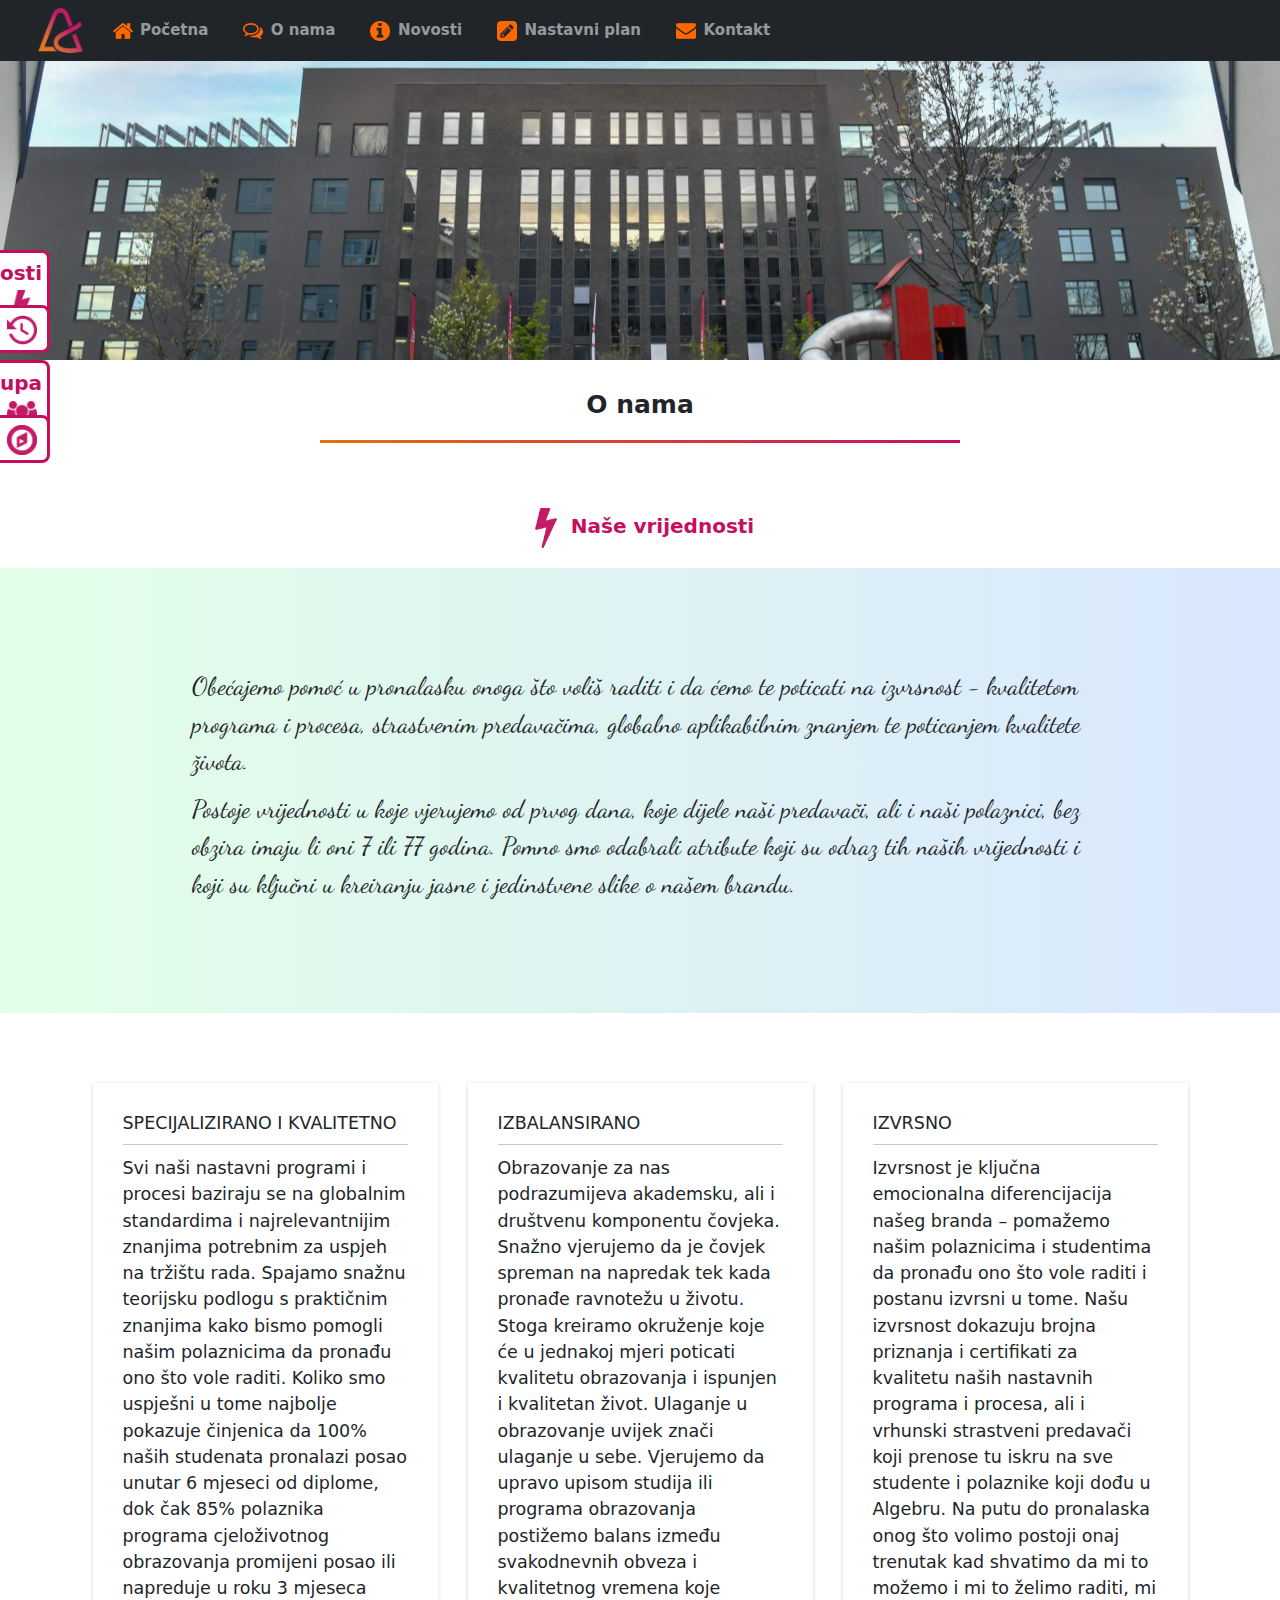
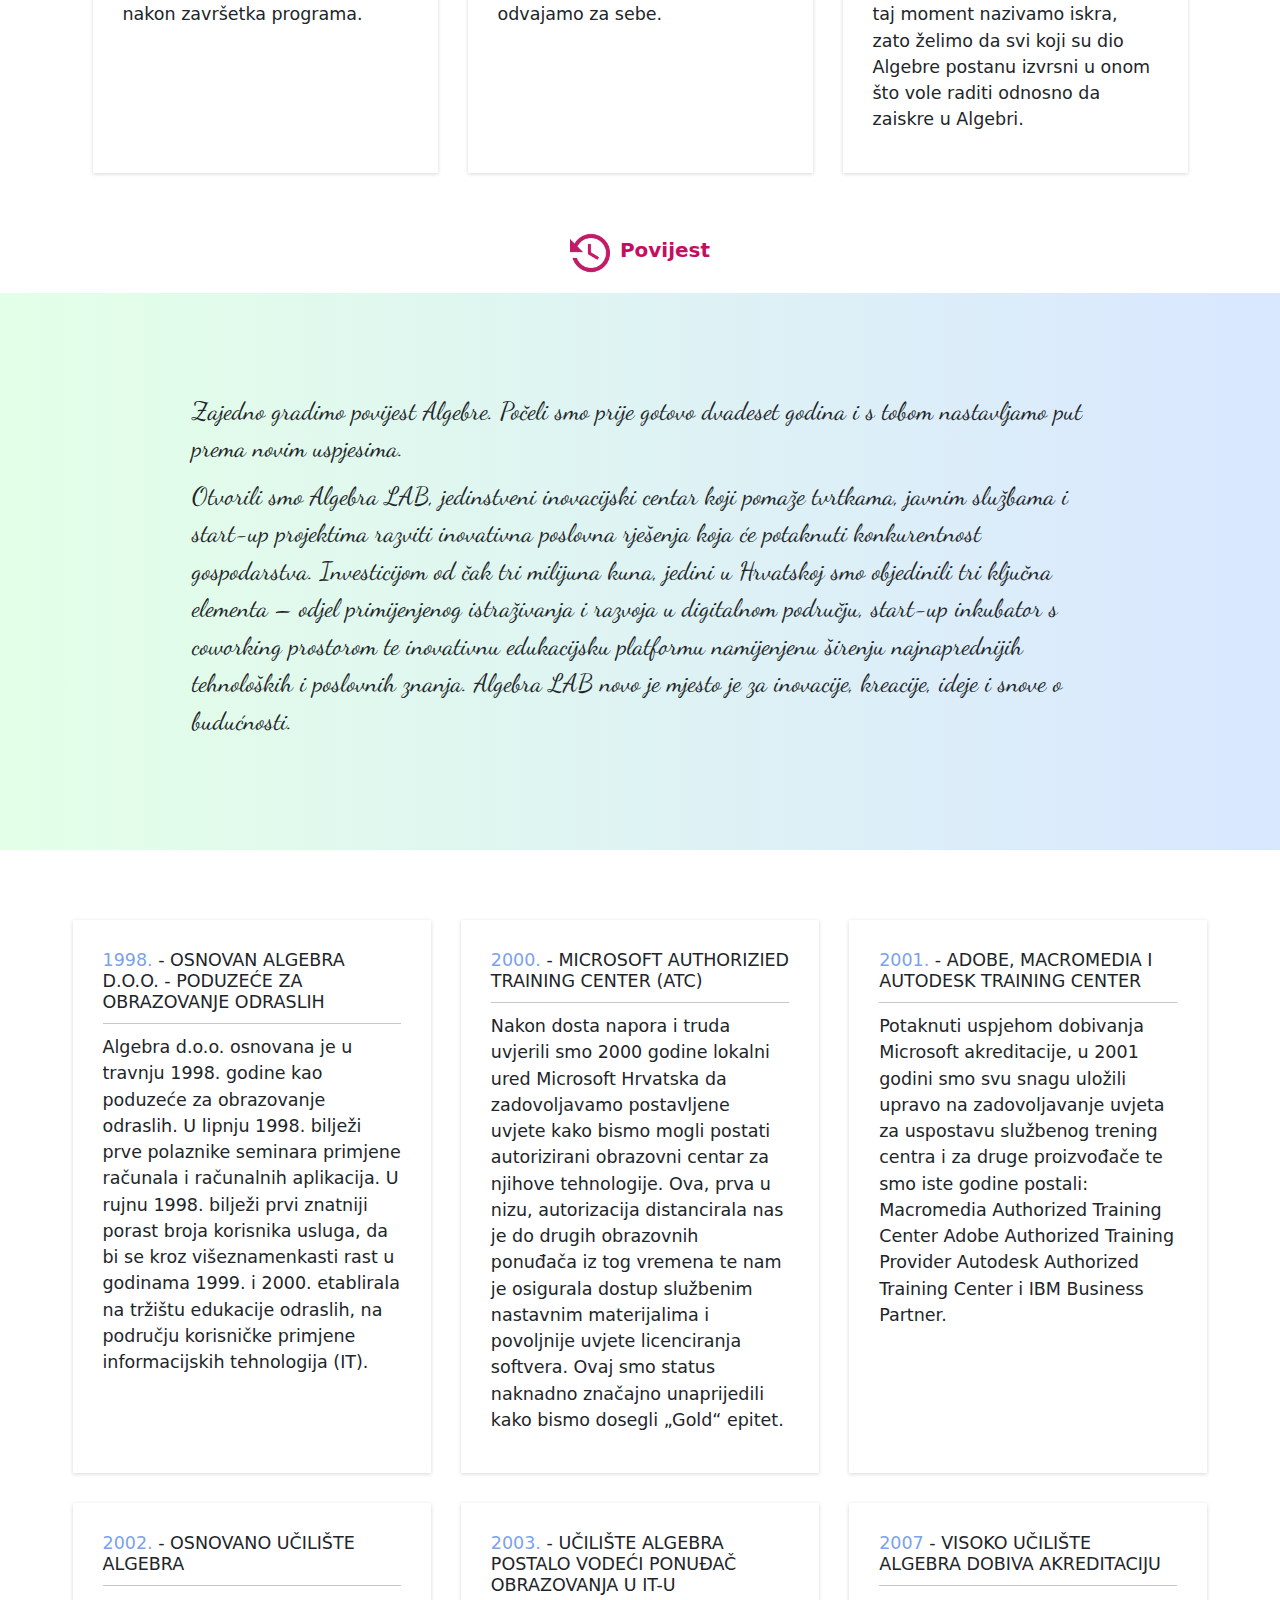
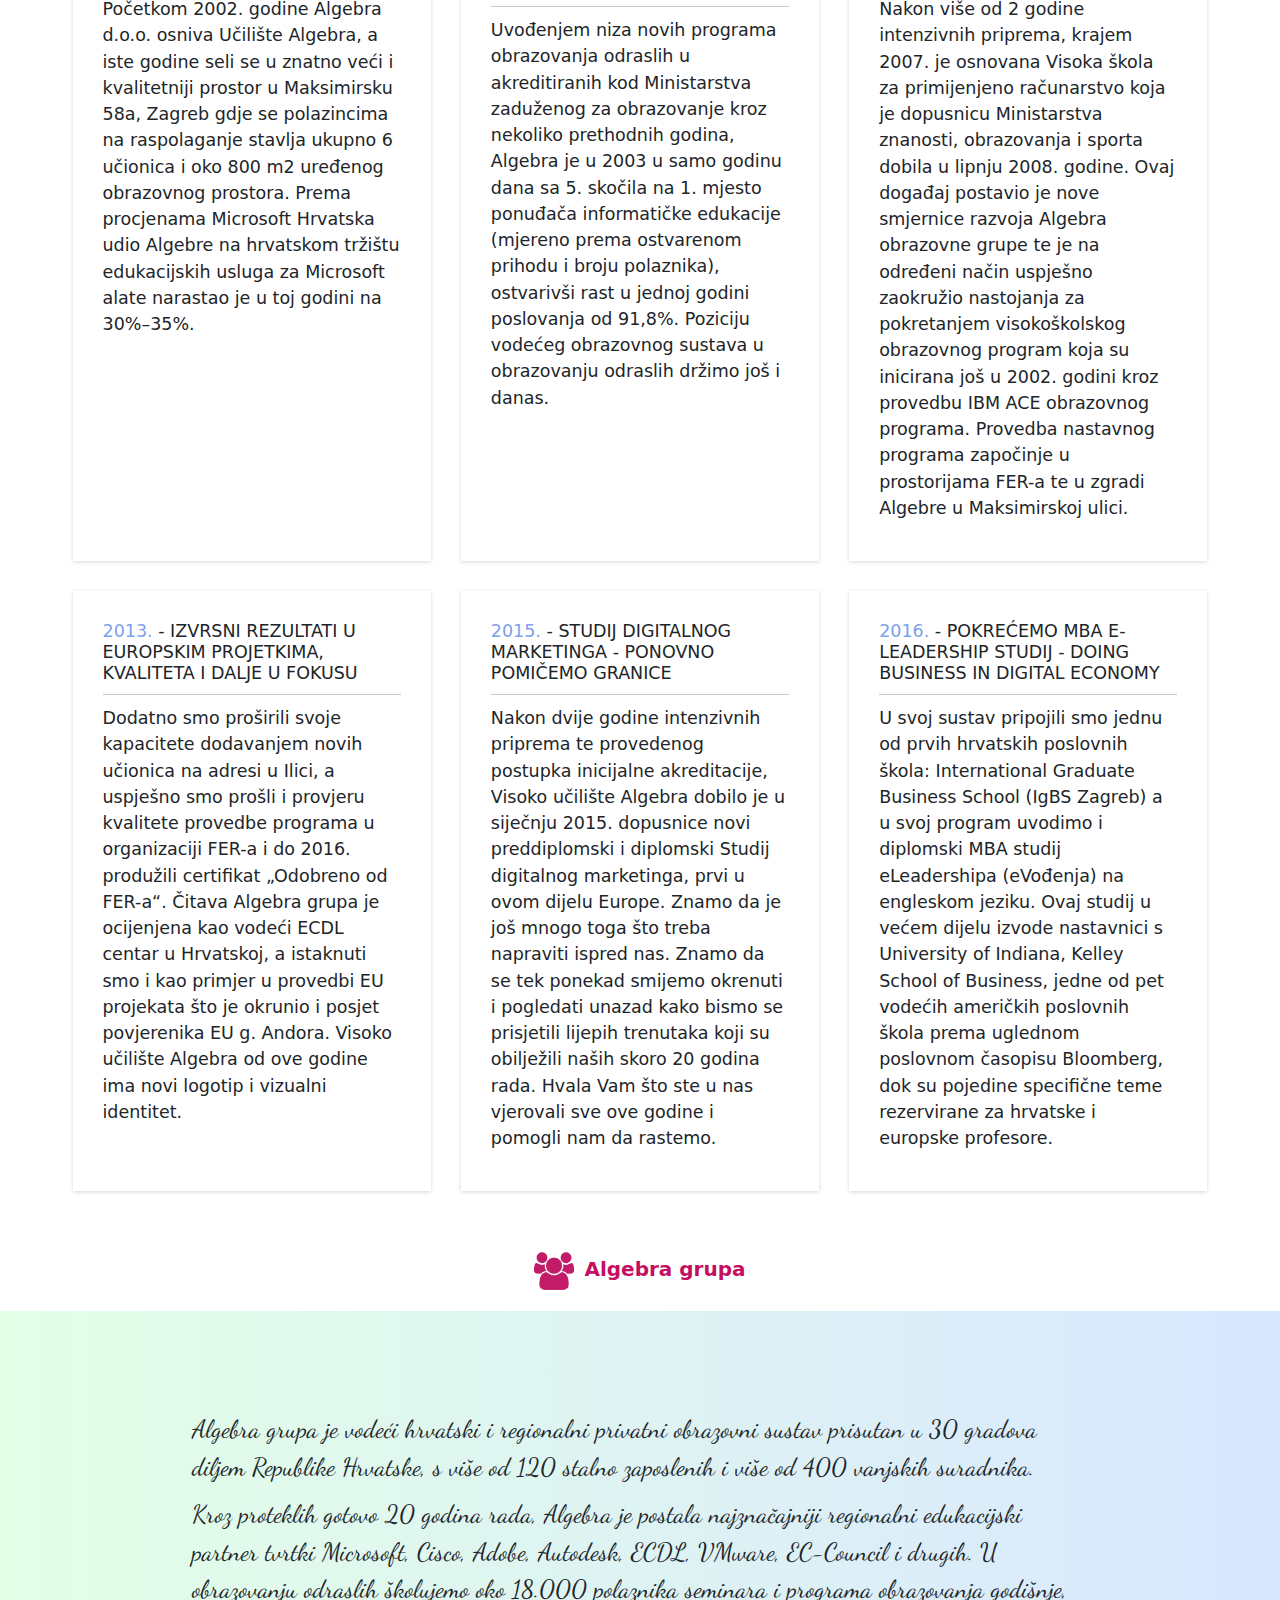
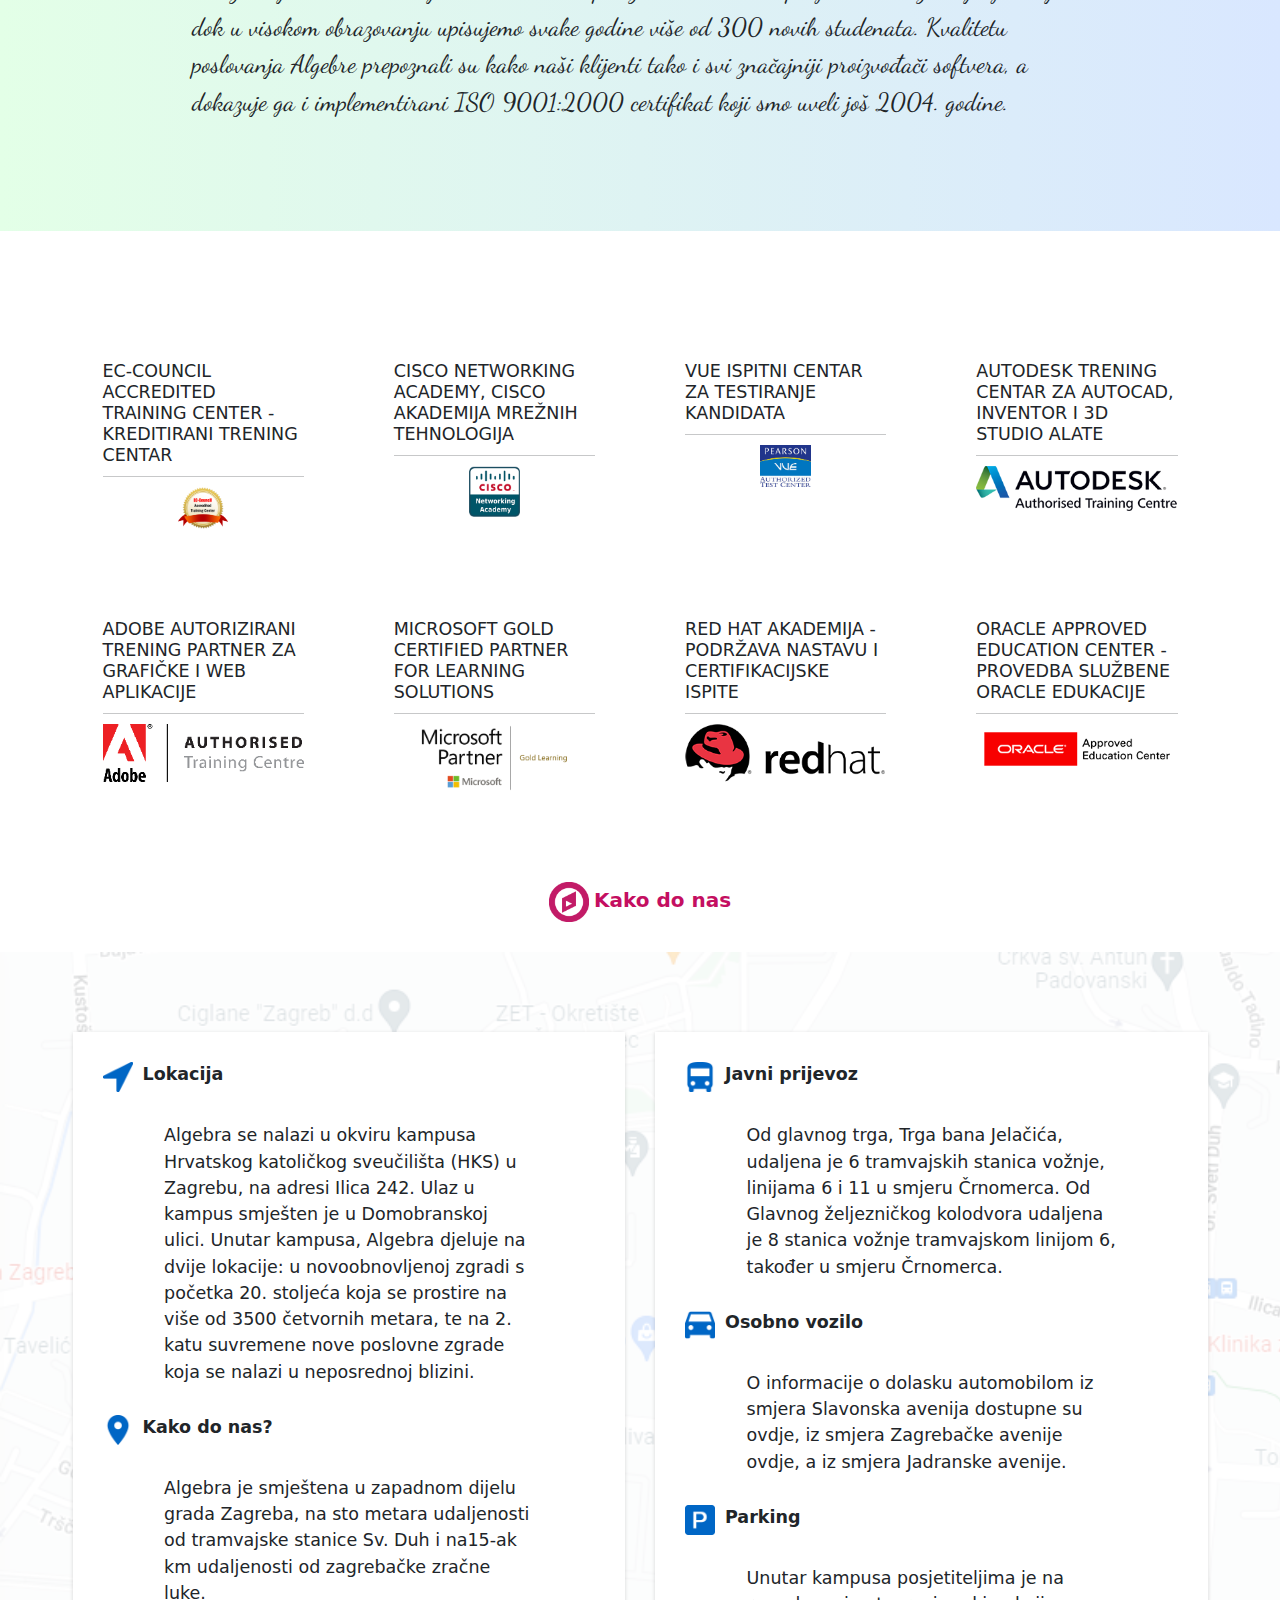
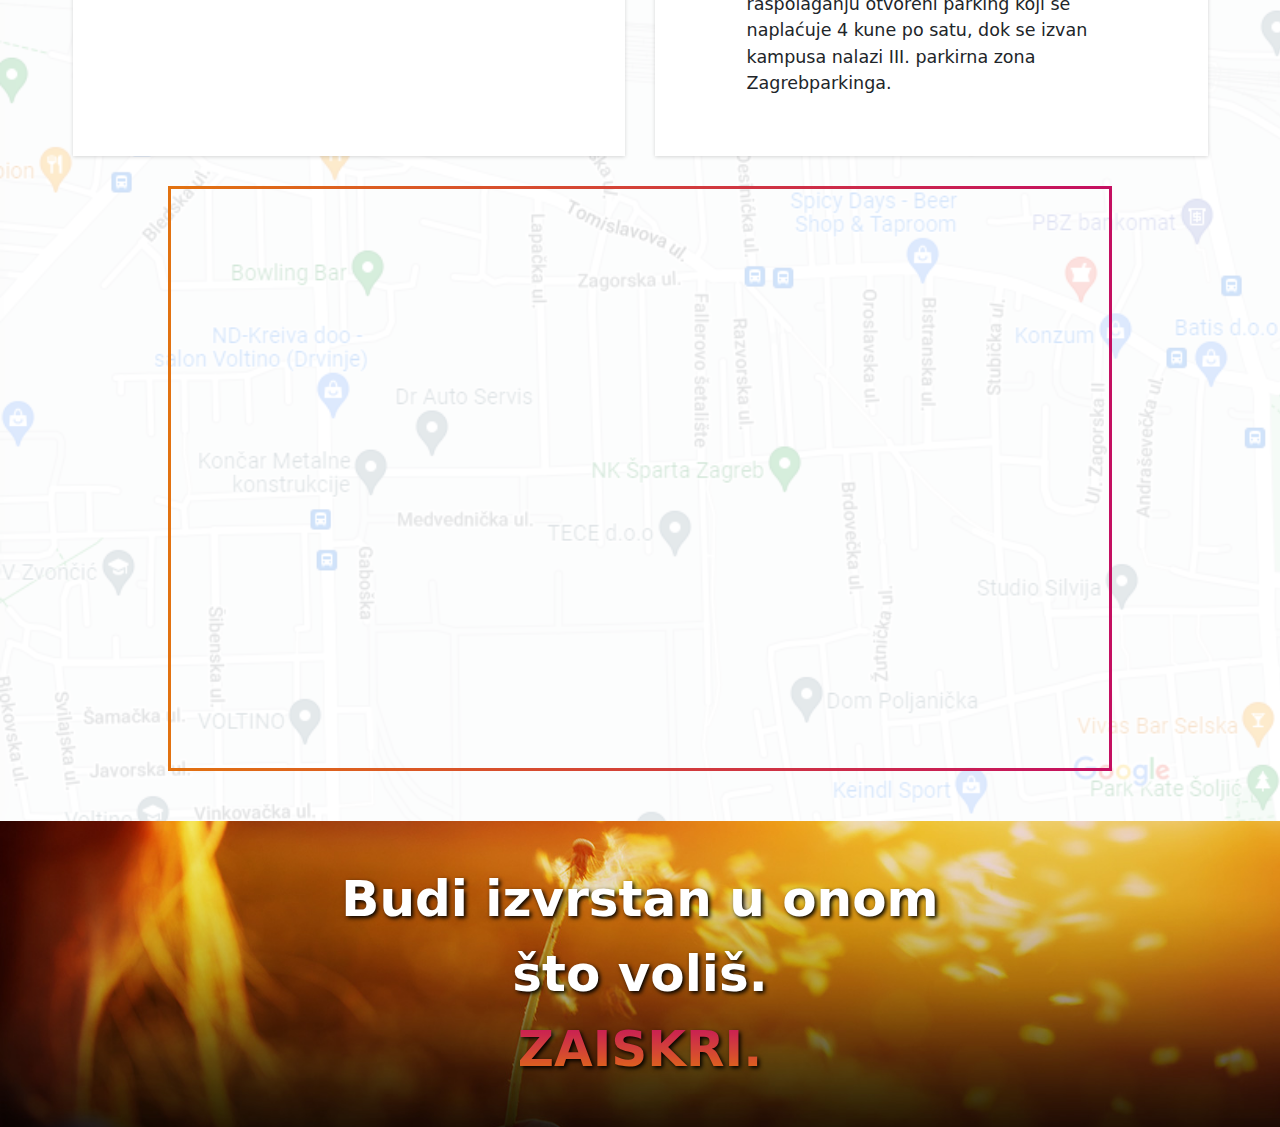
==== about.html @ 5a7c35ea "news-done" ====
<!DOCTYPE html>
<html lang="en">
<head>
    <meta charset="UTF-8">
    <meta http-equiv="X-UA-Compatible" content="IE=edge">
    <meta name="viewport" content="width=device-width, initial-scale=1.0">
    <meta name="description" content="Ovo je stranica o nama.">
    <title>SUPIT - projektni zadatak | O nama</title>
    <link rel="icon" type="image/png" href="/img/Algebra-logo.png" sizes="16x16">
    <link rel="icon" type="image/png" href="/img/Algebra-logo.png" sizes="32x32">
    <link rel="icon" type="image/png" href="/img/Algebra-logo.png" sizes="96x96">
    <link rel="apple-touch-icon" sizes="72x72" href="/img/Algebra-logo.png">
    <link rel="apple-touch-icon" sizes="114x114" href="/img/Algebra-logo.png">
    <link rel="apple-touch-icon" sizes="152x152" href="/img/Algebra-logo.png">
    <link rel="stylesheet" href="/css/style.css">
    <link rel="stylesheet" href="/css/bootstrap.css">
</head>
<body>
    <header>
        <!-- /components/navbar.html -->
        <div id="header"></div>
    </header>
    <main>
        <div id="mySidenav" class="sidenav">
            <a href="#C1" id="about">Naše vrijednosti <img src="img/about/nase-vrijednosti.png" class="custom-image-size-sidenav" alt="nase-vrijednosti"></a>
            <a href="#C2" id="history">Povijest <img src="img/about/povijest.png" class="custom-image-size-sidenav" alt="povijest"></a>
            <a href="#C3" id="organization">Algebra grupa <img src="img/about/algebra-grupa.png" class="custom-image-size-sidenav" alt="algebra-grupa"></a>
            <a href="#C4" id="location">Kako do nas <img src="img/about/kako-do-nas.png" class="custom-image-size-sidenav" alt="kako-do-nass"></a>
        </div>
        <section class="content">
            <img src="/img/about/novi-kampus.jpg" class="custom-img-size-campus" alt="novi-kampus">
        </section>
        <div class="d-flex justify-content-center mt-5 mb-5">
            <h1 class="fw-bold custom-border-heading">O nama</h1>
        </div>
        <div id="C1" class="d-flex align-items-center justify-content-center mt-5">
            <img src="/img/about/nase-vrijednosti.png" class="custom-icon-size-heading mt-5" alt="nase-vrijednosti">
            <h2 class="d-inline-flex heading-color-pink fw-bold mt-5 ms-2">Naše vrijednosti</h2>
        </div>
        <section class="fs-1 custom-color-section">
            <div class="custom-p">
                <p>
                    Obećajemo pomoć u pronalasku onoga što voliš
                    raditi i da ćemo te poticati na izvrsnost -
                    kvalitetom programa i procesa, strastvenim
                    predavačima, globalno aplikabilnim znanjem te
                    poticanjem kvalitete života.
                </p>
                <p>
                    Postoje vrijednosti u koje vjerujemo od prvog
                    dana, koje dijele naši predavači, ali i naši
                    polaznici, bez obzira imaju li oni 7 ili 77
                    godina. Pomno smo odabrali atribute koji su
                    odraz tih naših vrijednosti i koji su ključni u
                    kreiranju jasne i jedinstvene slike o našem
                    brandu.
                </p>
            </div>
        </section>
        <section class="container px-5">
            <div class="row medialap-border-grid gap-5">
                <div class="col custom-box-shadow p-5">
                    <h3>SPECIJALIZIRANO I KVALITETNO</h3>
                    <hr>
                    <p class="fs-3">
                        Svi naši nastavni programi i procesi baziraju se na
                        globalnim standardima i najrelevantnijim znanjima
                        potrebnim za uspjeh na tržištu rada. Spajamo snažnu
                        teorijsku podlogu s praktičnim znanjima kako bismo
                        pomogli našim polaznicima da pronađu ono što vole
                        raditi. Koliko smo uspješni u tome najbolje pokazuje
                        činjenica da 100% naših studenata pronalazi posao
                        unutar 6 mjeseci od diplome, dok čak 85% polaznika
                        programa cjeloživotnog obrazovanja promijeni posao
                        ili napreduje u roku 3 mjeseca nakon završetka
                        programa.
                    </p>
                </div>
                <div class="col custom-box-shadow p-5">
                    <h3>IZBALANSIRANO</h3>
                    <hr>
                    <p class="fs-3">
                        Obrazovanje za nas podrazumijeva akademsku, ali i
                        društvenu komponentu čovjeka. Snažno vjerujemo da je
                        čovjek spreman na napredak tek kada pronađe
                        ravnotežu u životu. Stoga kreiramo okruženje koje će
                        u jednakoj mjeri poticati kvalitetu obrazovanja i
                        ispunjen i kvalitetan život. Ulaganje u obrazovanje
                        uvijek znači ulaganje u sebe. Vjerujemo da upravo
                        upisom studija ili programa obrazovanja postižemo
                        balans između svakodnevnih obveza i kvalitetnog
                        vremena koje odvajamo za sebe.
                    </p>
                </div>
                <div class="col custom-box-shadow p-5">
                    <h3>IZVRSNO</h3>
                    <hr>
                    <p class="fs-3">
                        Izvrsnost je ključna emocionalna diferencijacija
                        našeg branda – pomažemo našim polaznicima i
                        studentima da pronađu ono što vole raditi i postanu
                        izvrsni u tome. Našu izvrsnost dokazuju brojna
                        priznanja i certifikati za kvalitetu naših nastavnih
                        programa i procesa, ali i vrhunski strastveni
                        predavači koji prenose tu iskru na sve studente i
                        polaznike koji dođu u Algebru. Na putu do pronalaska
                        onog što volimo postoji onaj trenutak kad shvatimo
                        da mi to možemo i mi to želimo raditi, mi taj moment
                        nazivamo iskra, zato želimo da svi koji su dio
                        Algebre postanu izvrsni u onom što vole raditi
                        odnosno da zaiskre u Algebri.
                    </p>
                </div>
            </div>
        </section>
        <div id="C2" class="d-flex align-items-center justify-content-center mt-5">
            <img src="/img/about/povijest.png" class="custom-icon-size-heading mt-5" alt="povijest">
            <h2 class="d-inline-flex heading-color-pink fw-bold mt-5 ms-3">Povijest</h2>
        </div>
        <section class="fs-1 content custom-color-section">
            <div class="custom-p">
                <p>
                    Zajedno gradimo povijest Algebre. Počeli smo
                    prije gotovo dvadeset godina i s tobom
                    nastavljamo put prema novim uspjesima.
                </p>
                <p>
                    Otvorili smo Algebra LAB, jedinstveni
                    inovacijski centar koji pomaže tvrtkama, javnim
                    službama i start-up projektima razviti
                    inovativna poslovna rješenja koja će potaknuti
                    konkurentnost gospodarstva. Investicijom od čak
                    tri milijuna kuna, jedini u Hrvatskoj smo
                    objedinili tri ključna elementa – odjel
                    primijenjenog istraživanja i razvoja u
                    digitalnom području, start-up inkubator s
                    coworking prostorom te inovativnu edukacijsku
                    platformu namijenjenu širenju najnaprednijih
                    tehnoloških i poslovnih znanja. Algebra LAB novo
                    je mjesto je za inovacije, kreacije, ideje i
                    snove o budućnosti.
                </p>
            </div>
        </section>
        <section class="content custom-px-5">
            <div class="row medialap-border-grid gap-5 px-5">
                <div class="col custom-box-shadow p-5">
                    <h3><span class="custom-color-span">1998.</span> - OSNOVAN ALGEBRA D.O.O. - PODUZEĆE ZA OBRAZOVANJE ODRASLIH</h3>
                    <hr>
                    <p class="fs-3">
                        Algebra d.o.o. osnovana je u travnju 1998. godine
                        kao poduzeće za obrazovanje odraslih. U lipnju 1998.
                        bilježi prve polaznike seminara primjene računala i
                        računalnih aplikacija. U rujnu 1998. bilježi prvi
                        znatniji porast broja korisnika usluga, da bi se
                        kroz višeznamenkasti rast u godinama 1999. i 2000.
                        etablirala na tržištu edukacije odraslih, na
                        području korisničke primjene informacijskih
                        tehnologija (IT).
                    </p>
                </div>
                <div class="col custom-box-shadow p-5">
                    <h3><span class="custom-color-span">2000.</span> - MICROSOFT AUTHORIZIED TRAINING CENTER (ATC)</h3>
                    <hr>
                    <p class="fs-3">
                        Nakon dosta napora i truda uvjerili smo 2000 godine
                        lokalni ured Microsoft Hrvatska da zadovoljavamo
                        postavljene uvjete kako bismo mogli postati
                        autorizirani obrazovni centar za njihove
                        tehnologije. Ova, prva u nizu, autorizacija
                        distancirala nas je do drugih obrazovnih ponuđača iz
                        tog vremena te nam je osigurala dostup službenim
                        nastavnim materijalima i povoljnije uvjete
                        licenciranja softvera. Ovaj smo status naknadno
                        značajno unaprijedili kako bismo dosegli „Gold“
                        epitet.
                    </p>
                </div>
                <div class="col custom-box-shadow p-5">
                    <h3><span class="custom-color-span">2001.</span> - ADOBE, MACROMEDIA I AUTODESK TRAINING CENTER</h3>
                    <hr>
                    <p class="fs-3">
                        Potaknuti uspjehom dobivanja Microsoft akreditacije,
                        u 2001 godini smo svu snagu uložili upravo na
                        zadovoljavanje uvjeta za uspostavu službenog trening
                        centra i za druge proizvođače te smo iste godine
                        postali: Macromedia Authorized Training Center Adobe
                        Authorized Training Provider Autodesk Authorized
                        Training Center i IBM Business Partner.
                    </p>
                </div>
            </div>
            <div class="row medialap-border-grid gap-5 p-5">
                <div class="col custom-box-shadow p-5">
                    <h3><span class="custom-color-span">2002.</span> - OSNOVANO UČILIŠTE ALGEBRA</h3>
                    <hr>
                    <p class="fs-3">
                        Početkom 2002. godine Algebra d.o.o. osniva Učilište
                        Algebra, a iste godine seli se u znatno veći i
                        kvalitetniji prostor u Maksimirsku 58a, Zagreb gdje
                        se polazincima na raspolaganje stavlja ukupno 6
                        učionica i oko 800 m2 uređenog obrazovnog prostora.
                        Prema procjenama Microsoft Hrvatska udio Algebre na
                        hrvatskom tržištu edukacijskih usluga za Microsoft
                        alate narastao je u toj godini na 30%–35%.
                    </p>
                </div>
                <div class="col custom-box-shadow p-5" class="col custom-box-shadow p-5">
                    <h3><span class="custom-color-span">2003.</span> - UČILIŠTE ALGEBRA POSTALO VODEĆI PONUĐAČ OBRAZOVANJA U IT-U</h3>
                    <hr>
                    <p class="fs-3">
                        Uvođenjem niza novih programa obrazovanja odraslih u
                        akreditiranih kod Ministarstva zaduženog za
                        obrazovanje kroz nekoliko prethodnih godina, Algebra
                        je u 2003 u samo godinu dana sa 5. skočila na 1.
                        mjesto ponuđača informatičke edukacije (mjereno
                        prema ostvarenom prihodu i broju polaznika),
                        ostvarivši rast u jednoj godini poslovanja od 91,8%.
                        Poziciju vodećeg obrazovnog sustava u obrazovanju
                        odraslih držimo još i danas.
                    </p>
                </div>
                <div class="col custom-box-shadow p-5">
                    <h3><span class="custom-color-span">2007</span> - VISOKO UČILIŠTE ALGEBRA DOBIVA AKREDITACIJU</h3>
                    <hr>
                    <p class="fs-3">
                        Nakon više od 2 godine intenzivnih priprema, krajem
                        2007. je osnovana Visoka škola za primijenjeno
                        računarstvo koja je dopusnicu Ministarstva znanosti,
                        obrazovanja i sporta dobila u lipnju 2008. godine.
                        Ovaj događaj postavio je nove smjernice razvoja
                        Algebra obrazovne grupe te je na određeni način
                        uspješno zaokružio nastojanja za pokretanjem
                        visokoškolskog obrazovnog program koja su inicirana
                        još u 2002. godini kroz provedbu IBM ACE obrazovnog
                        programa. Provedba nastavnog programa započinje u
                        prostorijama FER-a te u zgradi Algebre u
                        Maksimirskoj ulici.
                    </p>
                </div>
            </div>
            <div class="row medialap-border-grid gap-5 px-5">
                <div class="col custom-box-shadow p-5">
                    <h3><span class="custom-color-span">2013.</span> - IZVRSNI REZULTATI U EUROPSKIM PROJETKIMA, KVALITETA I DALJE U FOKUSU</h3>
                    <hr>
                    <p class="fs-3">
                        Dodatno smo proširili svoje kapacitete dodavanjem
                        novih učionica na adresi u Ilici, a uspješno smo
                        prošli i provjeru kvalitete provedbe programa u
                        organizaciji FER-a i do 2016. produžili certifikat
                        „Odobreno od FER-a“. Čitava Algebra grupa je
                        ocijenjena kao vodeći ECDL centar u Hrvatskoj, a
                        istaknuti smo i kao primjer u provedbi EU projekata
                        što je okrunio i posjet povjerenika EU g. Andora.
                        Visoko učilište Algebra od ove godine ima novi
                        logotip i vizualni identitet.
                    </p>
                </div>
                <div class="col custom-box-shadow p-5">
                    <h3><span class="custom-color-span">2015.</span> - STUDIJ DIGITALNOG MARKETINGA - PONOVNO POMIČEMO GRANICE</h3>
                    <hr>
                    <p class="fs-3">
                        Nakon dvije godine intenzivnih priprema te
                        provedenog postupka inicijalne akreditacije, Visoko
                        učilište Algebra dobilo je u siječnju 2015.
                        dopusnice novi preddiplomski i diplomski Studij
                        digitalnog marketinga, prvi u ovom dijelu Europe.
                        Znamo da je još mnogo toga što treba napraviti
                        ispred nas. Znamo da se tek ponekad smijemo okrenuti
                        i pogledati unazad kako bismo se prisjetili lijepih
                        trenutaka koji su obilježili naših skoro 20 godina
                        rada. Hvala Vam što ste u nas vjerovali sve ove
                        godine i pomogli nam da rastemo.
                    </p>
                </div>
                <div class="col custom-box-shadow p-5">
                    <h3><span class="custom-color-span">2016.</span> - POKREĆEMO MBA E-LEADERSHIP STUDIJ - DOING BUSINESS IN DIGITAL ECONOMY</h3>
                    <hr>
                    <p class="fs-3">
                        U svoj sustav pripojili smo jednu od prvih hrvatskih
                        poslovnih škola: International Graduate Business
                        School (IgBS Zagreb) a u svoj program uvodimo i
                        diplomski MBA studij eLeadershipa (eVođenja) na
                        engleskom jeziku. Ovaj studij u većem dijelu izvode
                        nastavnici s University of Indiana, Kelley School of
                        Business, jedne od pet vodećih američkih poslovnih
                        škola prema uglednom poslovnom časopisu Bloomberg,
                        dok su pojedine specifične teme rezervirane za
                        hrvatske i europske profesore.
                    </p>
                </div>
            </div>
        </section class="content">
        <div id="C3" class="d-flex align-items-center justify-content-center mt-5">
            <img src="/img/about/algebra-grupa.png"  class="custom-icon-size-heading mt-5" alt="algebra-grupa">
            <h2 class="d-inline-flex heading-color-pink fw-bold mt-5 ms-3">Algebra grupa</h2>
        </div>
        <section class="fs-1 custom-color-section">
            <div  class="custom-p">
                <p>
                    Algebra grupa je vodeći hrvatski i regionalni
                    privatni obrazovni sustav prisutan u 30 gradova
                    diljem Republike Hrvatske, s više od 120 stalno
                    zaposlenih i više od 400 vanjskih suradnika.
                </p>
                <p>
                    Kroz proteklih gotovo 20 godina rada, Algebra je
                    postala najznačajniji regionalni edukacijski
                    partner tvrtki Microsoft, Cisco, Adobe,
                    Autodesk, ECDL, VMware, EC-Council i drugih. U
                    obrazovanju odraslih školujemo oko 18.000
                    polaznika seminara i programa obrazovanja
                    godišnje, dok u visokom obrazovanju upisujemo
                    svake godine više od 300 novih studenata.
                    Kvalitetu poslovanja Algebre prepoznali su kako
                    naši klijenti tako i svi značajniji proizvođači
                    softvera, a dokazuje ga i implementirani ISO
                    9001:2000 certifikat koji smo uveli još 2004.
                    godine.
                </p>
            </div>
        </section>
        <section class="content custom-px-5">
            <div class="row medialap-border-grid gap-5 p-5">
                <div class="col p-5">
                    <h3>EC-COUNCIL ACCREDITED TRAINING CENTER - KREDITIRANI TRENING CENTAR</h3>
                    <hr>
                    <img src="/img/about/EC-Council.png" class="img-fluid mx-auto d-block w-25" alt="EC-Council">
                </div>
                <div class="col p-5">
                    <h3>CISCO NETWORKING ACADEMY, CISCO AKADEMIJA MREŽNIH TEHNOLOGIJA</h3>
                    <hr>
                    <img src="/img/about/1024px-Cisco_academy.png" class="img-fluid mx-auto d-block w-25" alt="Cisco-academy">
                </div>
                <div class="col p-5">
                    <h3>VUE ISPITNI CENTAR ZA TESTIRANJE KANDIDATA</h3>
                    <hr>
                    <img src="/img/about/VUElogo.jpg" class="img-fluid mx-auto d-block w-25" alt="VUE">
                </div>
                <div class="col p-5">
                    <h3>AUTODESK TRENING CENTAR ZA AUTOCAD, INVENTOR I 3D STUDIO ALATE</h3>
                    <hr>
                    <img src="/img/about/autodesk.png" class="img-fluid mx-auto d-block" alt="Autodesk">
                </div>
            </div>
            <div class="row medialap-border-grid gap-5 px-5">
                <div class="col p-5">
                    <h3>ADOBE AUTORIZIRANI TRENING PARTNER ZA GRAFIČKE I WEB APLIKACIJE</h3>
                    <hr>
                    <img src="/img/about/auth_training_cntr.gif" class="img-fluid mx-auto d-block" alt="Adobe">
                </div>
                <div class="col p-5">
                    <h3>MICROSOFT GOLD CERTIFIED PARTNER FOR LEARNING SOLUTIONS</h3>
                    <hr>
                    <img src="/img/about/ms_novo.png" class="img-fluid mx-auto d-block w-75" alt="Microsoft">
                </div>
                <div class="col p-5">
                    <h3>RED HAT AKADEMIJA - PODRŽAVA NASTAVU I CERTIFIKACIJSKE ISPITE</h3>
                    <hr>
                    <img src="/img/about/redhatLogo.png" class="img-fluid mx-auto d-block" alt="redhat">
                </div>
                <div class="col p-5">
                    <h3>ORACLE APPROVED EDUCATION CENTER - PROVEDBA SLUŽBENE ORACLE EDUKACIJE</h3>
                    <hr>
                    <img src="/img/about/oracleLogo.png" class="img-fluid mx-auto d-block" alt="Oracle">
                </div>
            </div>
        </section>
        <div id="C4" class="d-flex align-items-center justify-content-center my-5">
            <img src="/img/about/kako-do-nas.png" class="custom-icon-size-heading mt-5" alt="kako-do-nas">
            <h2 class="d-inline-flex heading-color-pink fw-bold  mt-5 ms-2">Kako do nas</h2>
        </div>
        <section class="content custom-background-image">
            <div class="row medialap-border-grid gap-5 p-5">
                <div class="col custom-box-shadow p-5">
                    <div class="d-flex align-items-center">
                        <img src="/img/about/lokacija.png" class="custom-icon-size-section" alt="lokacija">
                        <h3 class="fw-bold ms-3">Lokacija</h3>
                    </div>
                    <p class="fs-3 w-75 mx-auto my-5">
                        Algebra se nalazi u okviru kampusa Hrvatskog
                        katoličkog sveučilišta (HKS) u Zagrebu, na
                        adresi Ilica 242. Ulaz u kampus smješten je
                        u Domobranskoj ulici. Unutar kampusa,
                        Algebra djeluje na dvije lokacije: u
                        novoobnovljenoj zgradi s početka 20.
                        stoljeća koja se prostire na više od 3500
                        četvornih metara, te na 2. katu suvremene
                        nove poslovne zgrade koja se nalazi u
                        neposrednoj blizini.
                    </p>
                    <div class="d-flex align-items-center">
                        <img src="/img/about/kako-do-nas2.png" class="custom-icon-size-section" alt="kako-do-nas">
                        <h3 class="fw-bold ms-3">Kako do nas?</h3>
                    </div>
                    <p class="fs-3 w-75 mx-auto my-5">
                        Algebra je smještena u zapadnom dijelu grada
                        Zagreba, na sto metara udaljenosti od
                        tramvajske stanice Sv. Duh i na15-ak km
                        udaljenosti od zagrebačke zračne luke.
                    </p>
                </div>
                <div class="col custom-box-shadow p-5">
                    <div class="d-flex align-items-center">
                        <img src="/img/about/javni-prijevoz.png" class="custom-icon-size-section" alt="javni-prijevoz">
                        <h3 class="fw-bold ms-3">Javni prijevoz</h3>
                    </div>
                    <p class="fs-3 w-75 mx-auto my-5">
                        Od glavnog trga, Trga bana Jelačića,
                        udaljena je 6 tramvajskih stanica vožnje,
                        linijama 6 i 11 u smjeru Črnomerca. Od
                        Glavnog željezničkog kolodvora udaljena je 8
                        stanica vožnje tramvajskom linijom 6,
                        također u smjeru Črnomerca.
                    </p>
                    <div class="d-flex align-items-center">
                        <img src="/img/about/osobno-vozilo.png" class="custom-icon-size-section" alt="osobno-vozilo">
                        <h3 class="fw-bold ms-3">Osobno vozilo</h3>
                    </div>
                    <p class="fs-3 w-75 mx-auto my-5">
                        O informacije o dolasku automobilom iz
                        smjera Slavonska avenija dostupne su ovdje,
                        iz smjera Zagrebačke avenije ovdje, a iz
                        smjera Jadranske avenije.
                    </p>
                    <div class="d-flex align-items-center">
                        <img src="/img/about/parking.png" class="custom-icon-size-section" alt="parking">
                        <h3 class="fw-bold ms-3">Parking</h3>
                    </div>
                    <p class="fs-3 w-75 mx-auto my-5">
                        Unutar kampusa posjetiteljima je na
                        raspolaganju otvoreni parking koji se
                        naplaćuje 4 kune po satu, dok se izvan
                        kampusa nalazi III. parkirna zona
                        Zagrebparkinga.
                    </p>
                </div>
            </div>
            <div class="d-flex justify-content-center">
                <iframe class="custom-iframe-size "
                    src="https://www.google.com/maps/embed?pb=!1m18!1m12!1m3!1d2781.05001098868!2d15.93754937772464!3d45.810256800000005!2m3!1f0!2f0!3f0!3m2!1i1024!2i768!4f13.1!3m3!1m2!1s0x4765d6d74e265877%3A0x1a4f4eae9fc461c5!2sAlgebra%20University%20College!5e0!3m2!1sen!2shr!4v1656959573426!5m2!1sen!2shr"
                    allowfullscreen="0"
                    loading="lazy">
                </iframe>
            </div>
        </section>
    </main>
    <footer>
        <!-- /components/footer.html -->
        <div id="footer"></div>
    </footer>
    <script src="js/jquery-3.6.0.min.js"></script>
    <script src="js/bootstrap.js"></script>
    <script src="js/main.js"></script>
</body>
</html>
---- css/style.css ----
@import url('https://fonts.googleapis.com/css2?family=Dancing+Script:wght@400;500;600;700&display=swap');

*{
    margin: 0;
    padding: 0;
    box-sizing: border-box;
}

html, body{
    height: 100%;
    font-size: 62.5%;
    font-family: 'Segoe UI', Tahoma, Geneva, Verdana, sans-serif;
}

body{
    display:flex;
    flex-direction:column;
}

/* Header navbar */
.custom-navbar-bg-dark{
    background-color: black;
}

.custom-navbar-icon-size{
    width: 20px;
    height: 20px;
}
/* </Header navbar */

.news{
    margin-top: 8rem;
}

.news1{
    margin-top:5rem;
}

/* Sidenav */
#mySidenav a {
    position: fixed;
    left: -181px;
    transition: 0.3s;
    padding: 5px;
    width: 231px;
    text-decoration: none;
    font-size: 20px;
    font-weight: bold;
    color: #c40f61;
    border-radius: 0 8px 8px 0;
    border-style: solid;
    border-color: #c40f61;
    border-width: 3px 3px 3px 0px;
    text-align: end;
    background-color: white;
    z-index: 2;
}

.custom-image-size-sidenav {
    width: 3rem;
    margin-left: 15px;
    margin-right: 5px;
}

#mySidenav a:hover {
    left: 0;
}

#about {
    top: 250px;
}

#history {
    top: 305px;
}

#organization {
    top: 360px;
}

#location {
    top: 415px;
}
/* </Sidenav */

#C1, #C2, #C3, #C4{
    scroll-margin-top: 7em;
}

.custom-border-heading{
    text-align: center;
    border-bottom: 3px solid transparent;
    border-image: linear-gradient(90deg, rgba(226,114,16,1) 0%, rgba(196,15,97,1) 100%);
    border-image-slice: 1;
    width:50%;
    padding-bottom: 2rem;
}

.custom-img-size-campus{
    width:100%;
    height:40vh;
    object-fit: cover;
}

.custom-img-size-news{
    width:100%;
    height:37vh;
    object-fit: cover;
    object-position: 100% 0;
}

.custom-icon-size-heading{
    width: 4rem;
}

.custom-mt-section{
    padding-top: 15rem;
    padding-bottom: 15rem;
}

.custom-img-size-article{
    position: relative;
    text-align: center;
}

.custom-img-size-circle{
    width: 300px;
    height: 300px;
    object-fit: cover;
    border-radius: 50%;
    vertical-align: middle;
    padding: 2rem;
}

.textbox-on-img-header{
    position: absolute;
    top: 25%;
    left: 50%;
    transform: translate(-50%, -50%);
    color: white;
    text-align: left;
    font-size: 4rem;
    font-weight: bolder;
}

.textbox-on-img-circle{
    position: absolute;
    top: 50%;
    left: 50%;
    transform: translate(-50%, -50%);
    max-width: 200px;
    color: white;
}

.heading-color-pink{
    color: #c40f61;
}

.custom-color-section{
    background: linear-gradient(90deg, #e3ffe7 0%, #d9e7ff 100%);
}

.custom-p{
    font-family: 'Dancing Script', cursive;
    width: 70%;
    margin: 2rem auto 7rem;
    padding-top: 10rem;
    padding-bottom: 10rem;
}

.custom-box-shadow{
    box-shadow: rgba(0, 0, 0, 0.16) 0px 1px 4px;
    background-color: white;
}

.custom-color-span{
    color: rgb(123, 162, 235);
}

.custom-img-size-cert{
    width: 50%;
    display: block;
    margin: auto;
}

.custom-icon-size-section{
    width: 3rem;
}

.custom-text-shadow{
    /* text-shadow: rgba(0, 0, 0, 0.15) 2.2px 2.2px 1.8px; */
    /* text-shadow: 2px 2px 2px #000000; */
    filter: drop-shadow(2px 2px 2px black);
}

.custom-color-gradient{
    background: linear-gradient(0deg, rgba(226,114,16,1) 0%, rgba(196,15,97,1) 100%);
    background-clip: text;
    -webkit-background-clip: text;
    -webkit-text-fill-color: transparent;
    font-weight: bolder;
}

.custom-px-5{
    padding-left: 5rem;
    padding-right: 5rem;
}

.custom-py-5{
    padding-top: 0rem;
    padding-bottom: 0rem;
}

.custom-background-image{
    position: relative;
    z-index: 1;
    padding: 5rem;
}
.custom-background-image::before{
    content: "";
    position: absolute;
    z-index: -1;
    top: 0;
    bottom: 0;
    left: 0;
    right: 0;
    background: url('../img/about/backgroundLokacija.png') no-repeat;
    background-size: cover;
    opacity: 0.2;
}

.custom-iframe-size{
    width: 80%;
    height: 65vh;
    border: 3px solid transparent;
    border-image: linear-gradient(90deg, rgba(226,114,16,1) 0%, rgba(196,15,97,1) 100%);
    border-image-slice: 1;
}

/* Img zoom && Lightbox */
figure{
    margin: 0;
	padding: 0;
	background: #fff;
	overflow: hidden;
    border-radius: 30px;
}

figure .img-zoom {
    -webkit-transform: scale(1);
	transform: scale(1);
	-webkit-transition: .3s ease-in-out;
	transition: .5s ease-in-out;
    max-width: 100%;
    margin: 0 auto;
    opacity: 0.7;
}

figure:hover .img-zoom {
    -ms-transform: scale(1.1); /* IE 9 */
    -webkit-transform: scale(1.1); /* Safari 3-8 */
    transform: scale(1.1); 
    opacity: 1;
    cursor: pointer;
}
/* </Img zoom && Lightbox */

/* Video type text */
.video-container{
    margin: 0;
    padding: 0;
}

.video-container video{
    width:100%;
    height:100vh;
    object-fit: cover;
}

.textbox-on-video{
    color: white;
    text-align: left;
    font-size: 7rem;
    position: absolute;
    top: 50%;
    left: 50%;
    transform: translate(-50%, -50%);
}
/* </Video type text */

/* Footer image text */
footer{
    position: relative;
    margin-top: auto;
}

.custom-img-size-footer{
    width:100%;
    height:34vh;
    object-fit: cover;
}

.textbox-on-img-footer{
    position: absolute;
    top: 50%;
    left: 50%;
    transform: translate(-50%, -50%);
    color: white;
    text-align: center;
    font-size: 5rem;
    font-weight: bold;
}
/* </Footer image text */

@media only screen and (max-width: 1200px) {

    .textbox-on-img-footer{
        font-size: 3.5rem;
    }

    .medialap-border-grid{
        display: flex;
        flex-direction: column;
    }

    .custom-py-5{
        padding-top: 5rem;
        padding-bottom: 5rem;
    }

    .textbox-on-img-header{
        font-size: 3rem;
    }
}

@media only screen and (max-width: 768px) {

    #mySidenav{
        display: none;
    }

    .textbox-on-img-footer{
        font-size: 2.5rem;
    }

    .custom-background-image{
        padding: 0;
    }

    .custom-px-5{
        padding-left: 0;
        padding-right: 0;
    }

    .custom-py-5{
        padding-top: 5rem;
        padding-bottom: 5rem;
    }

    .textbox-on-img-header{
        font-size: 2rem;
    }
}
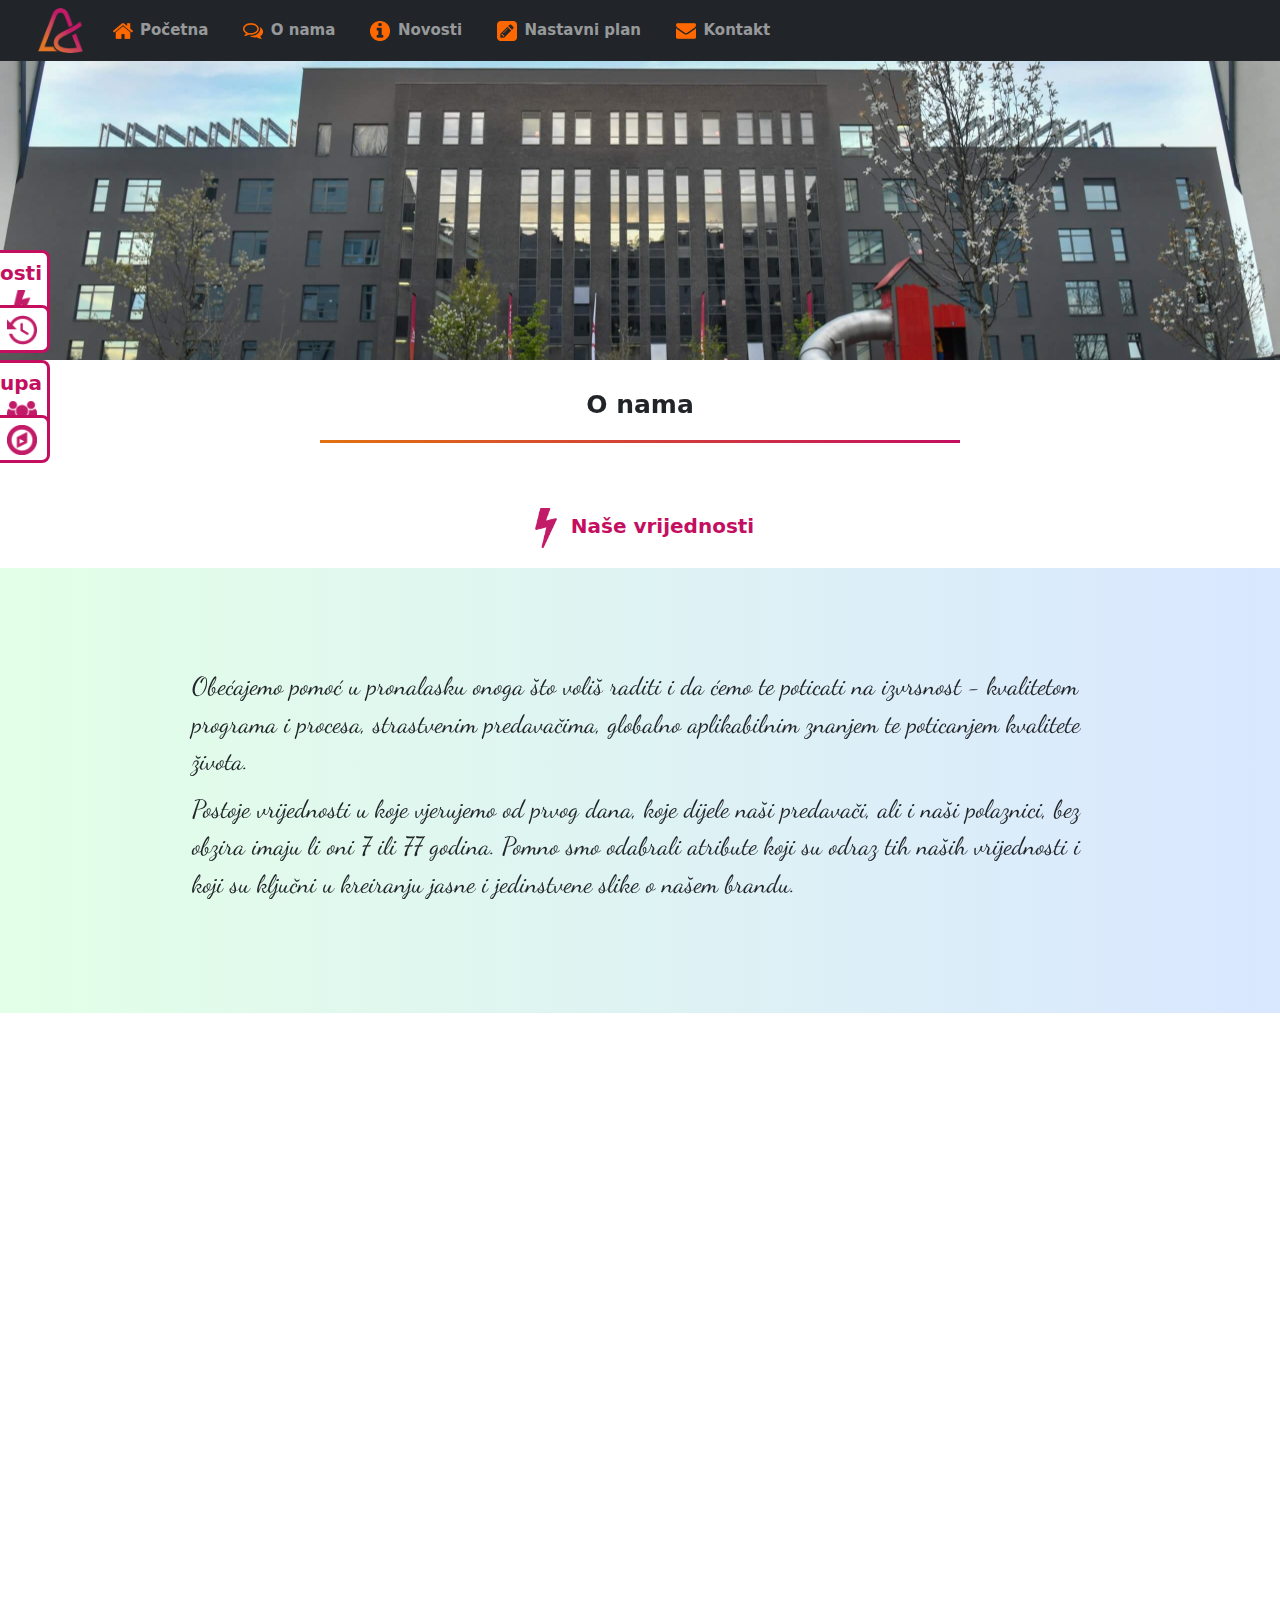
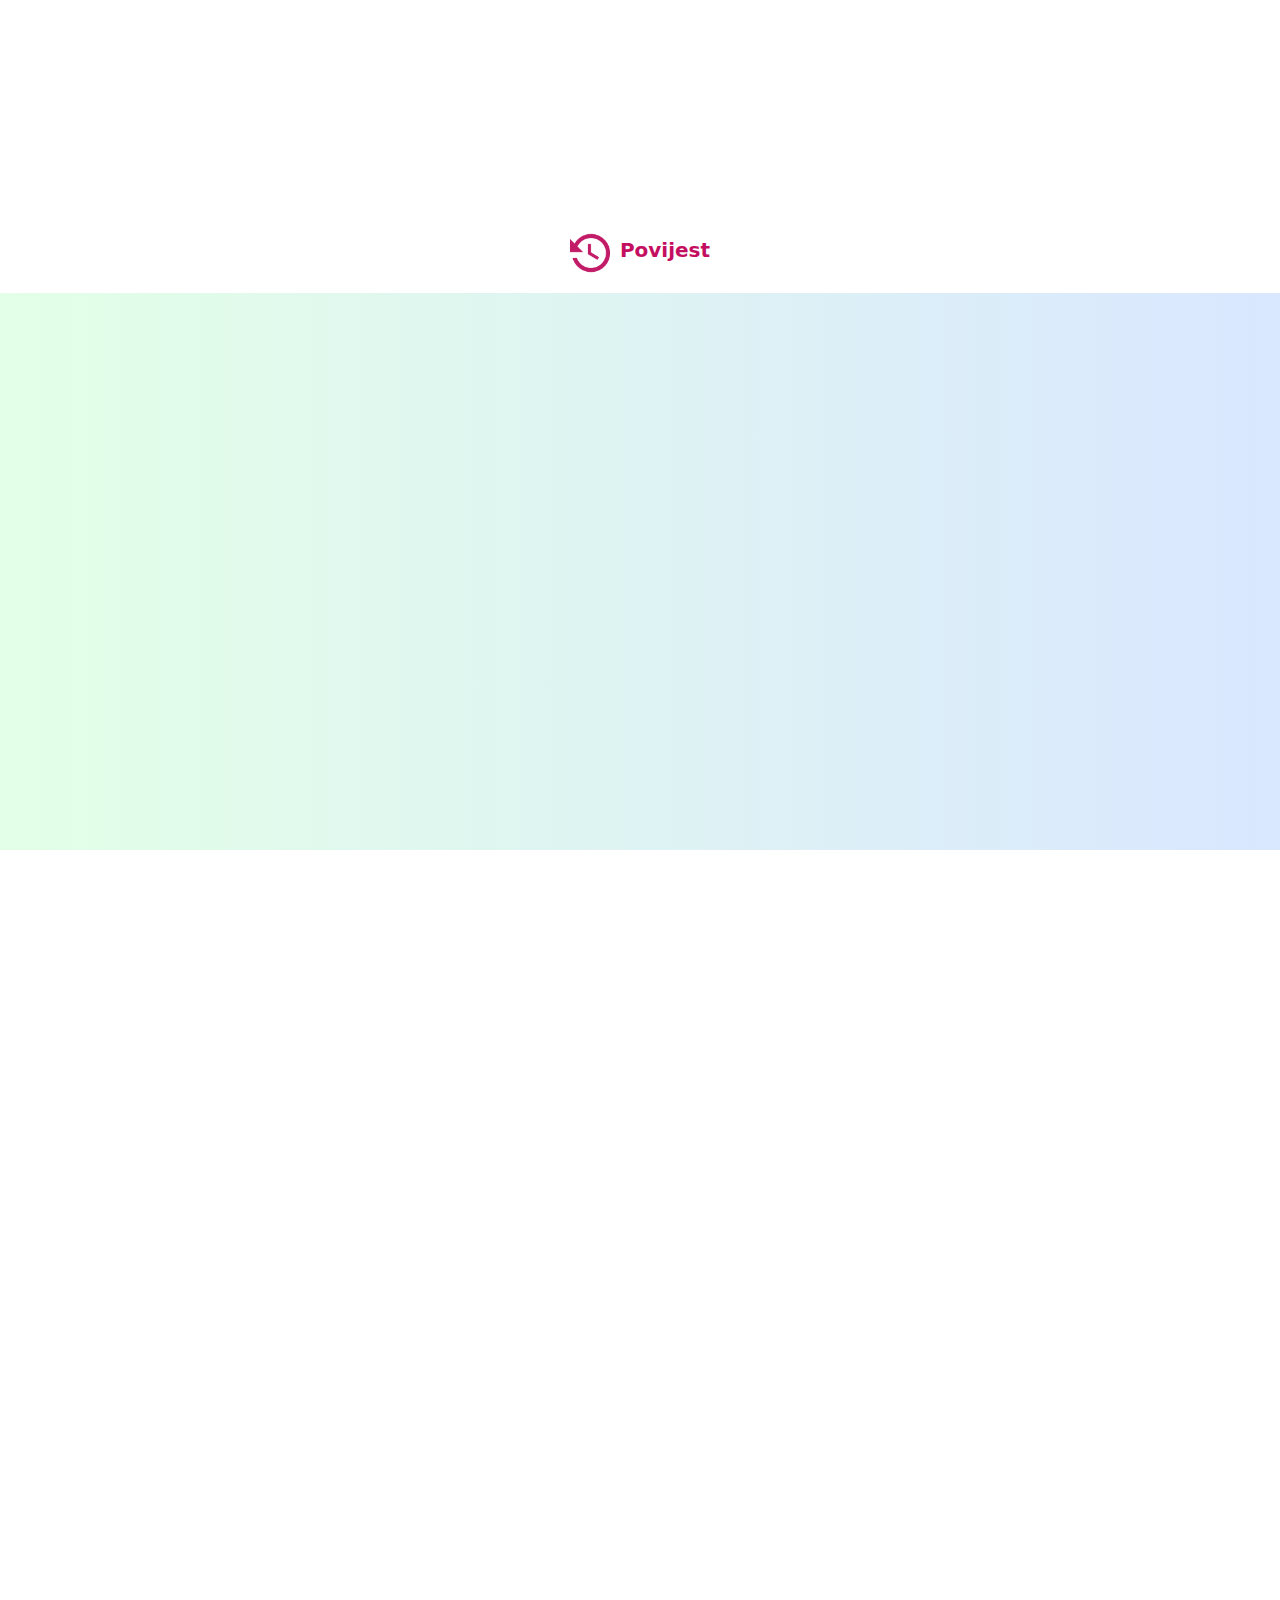
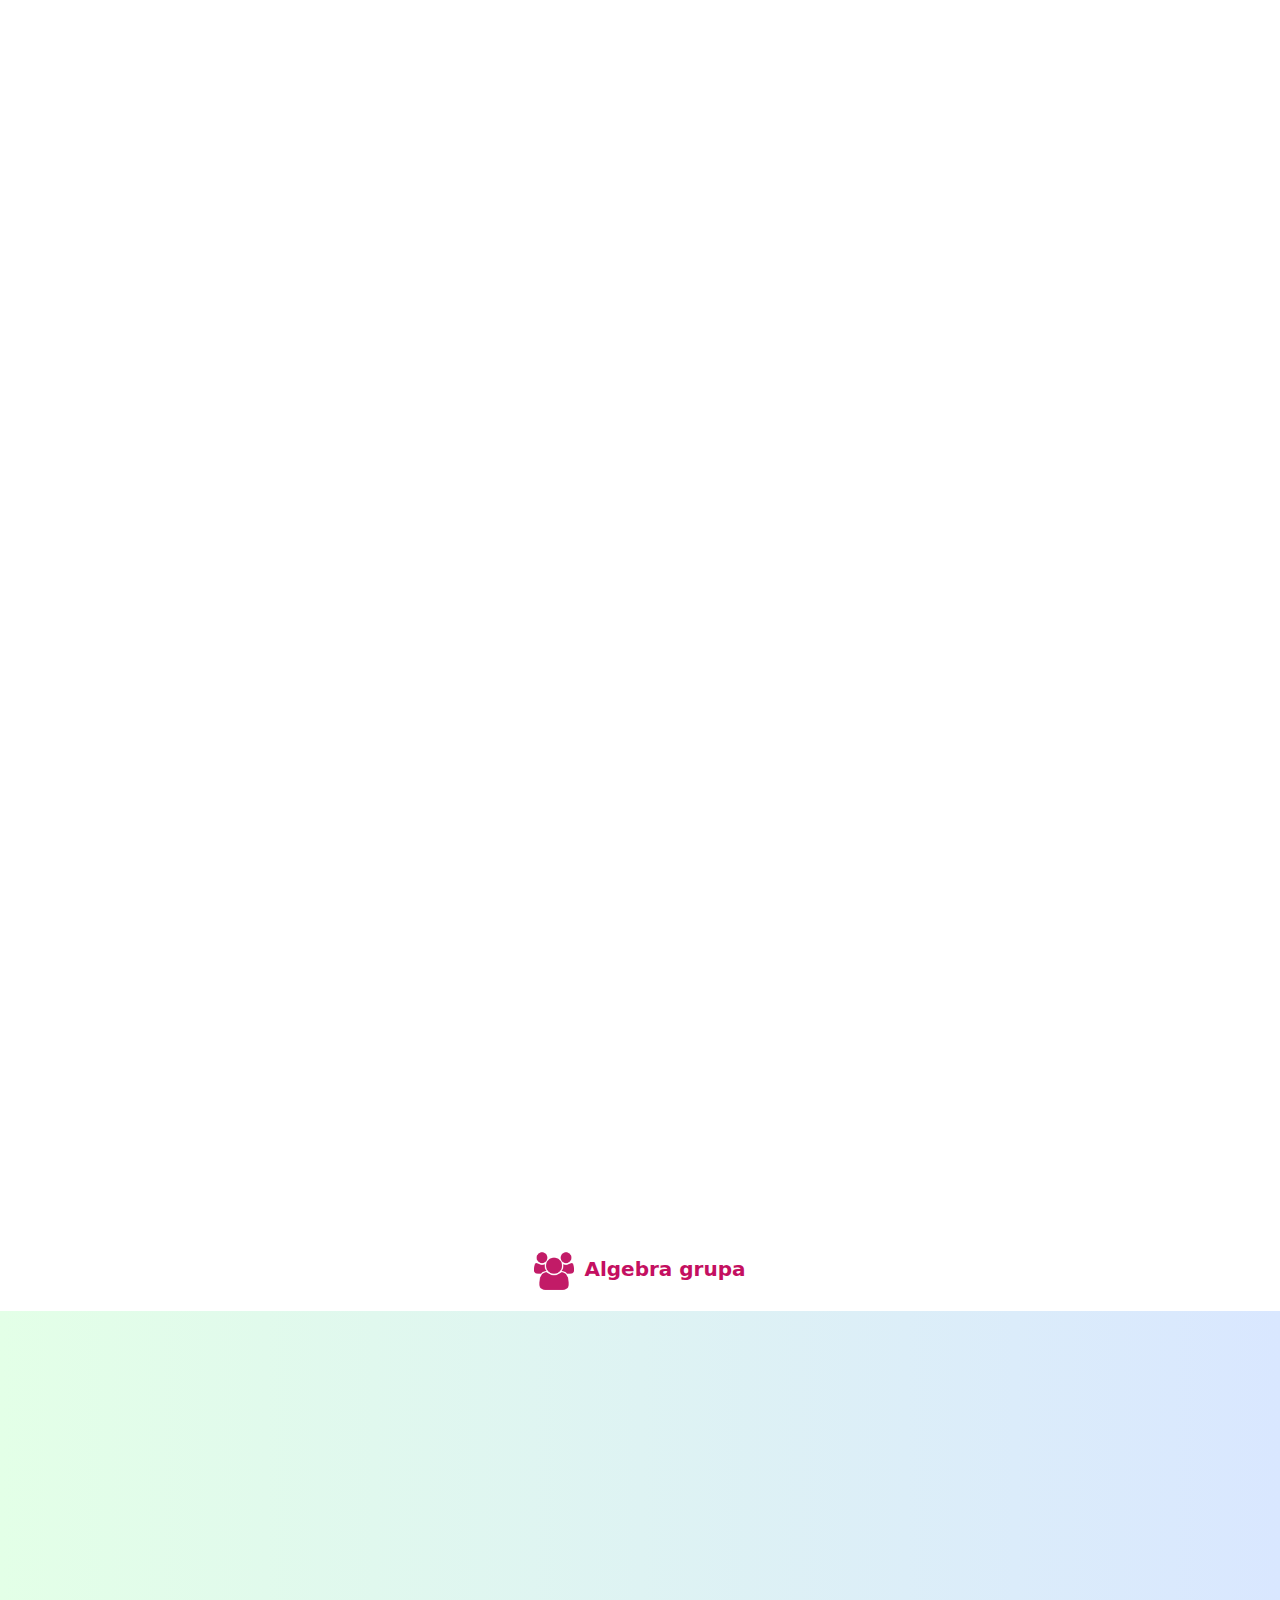
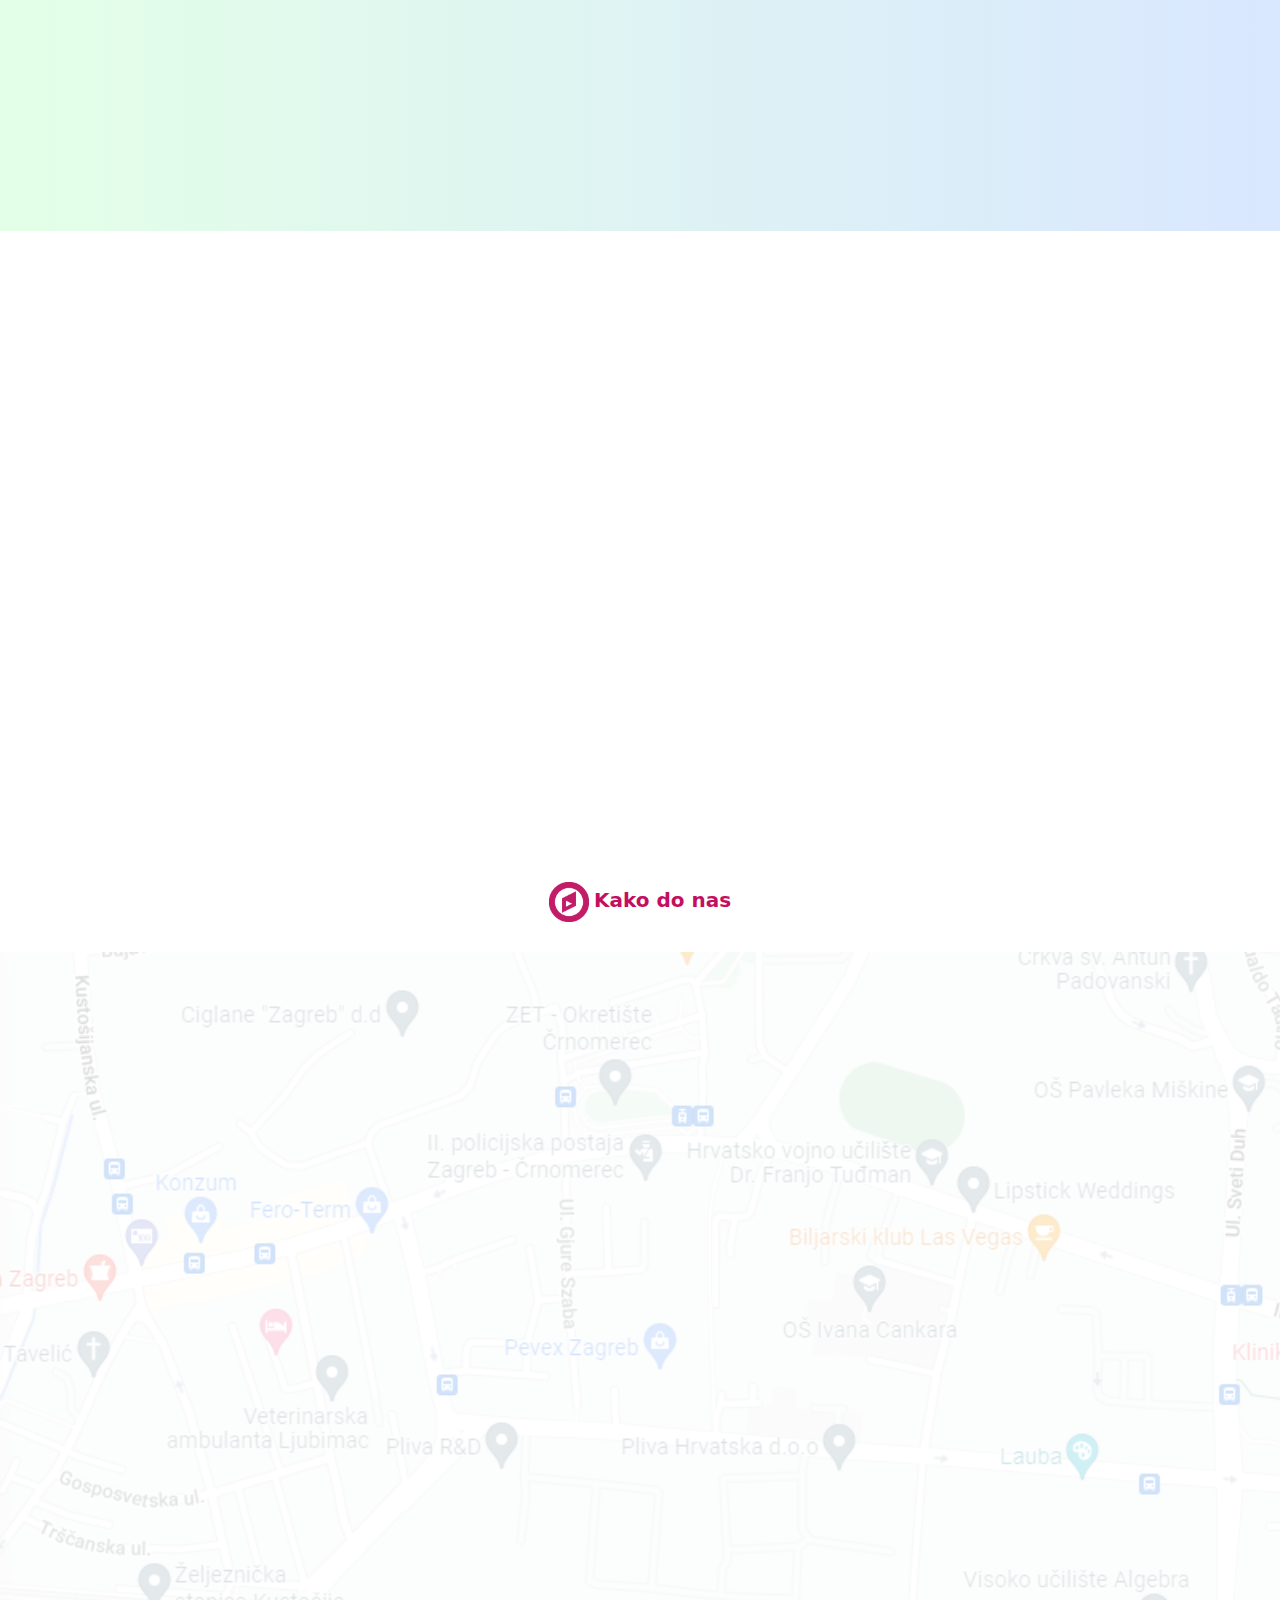
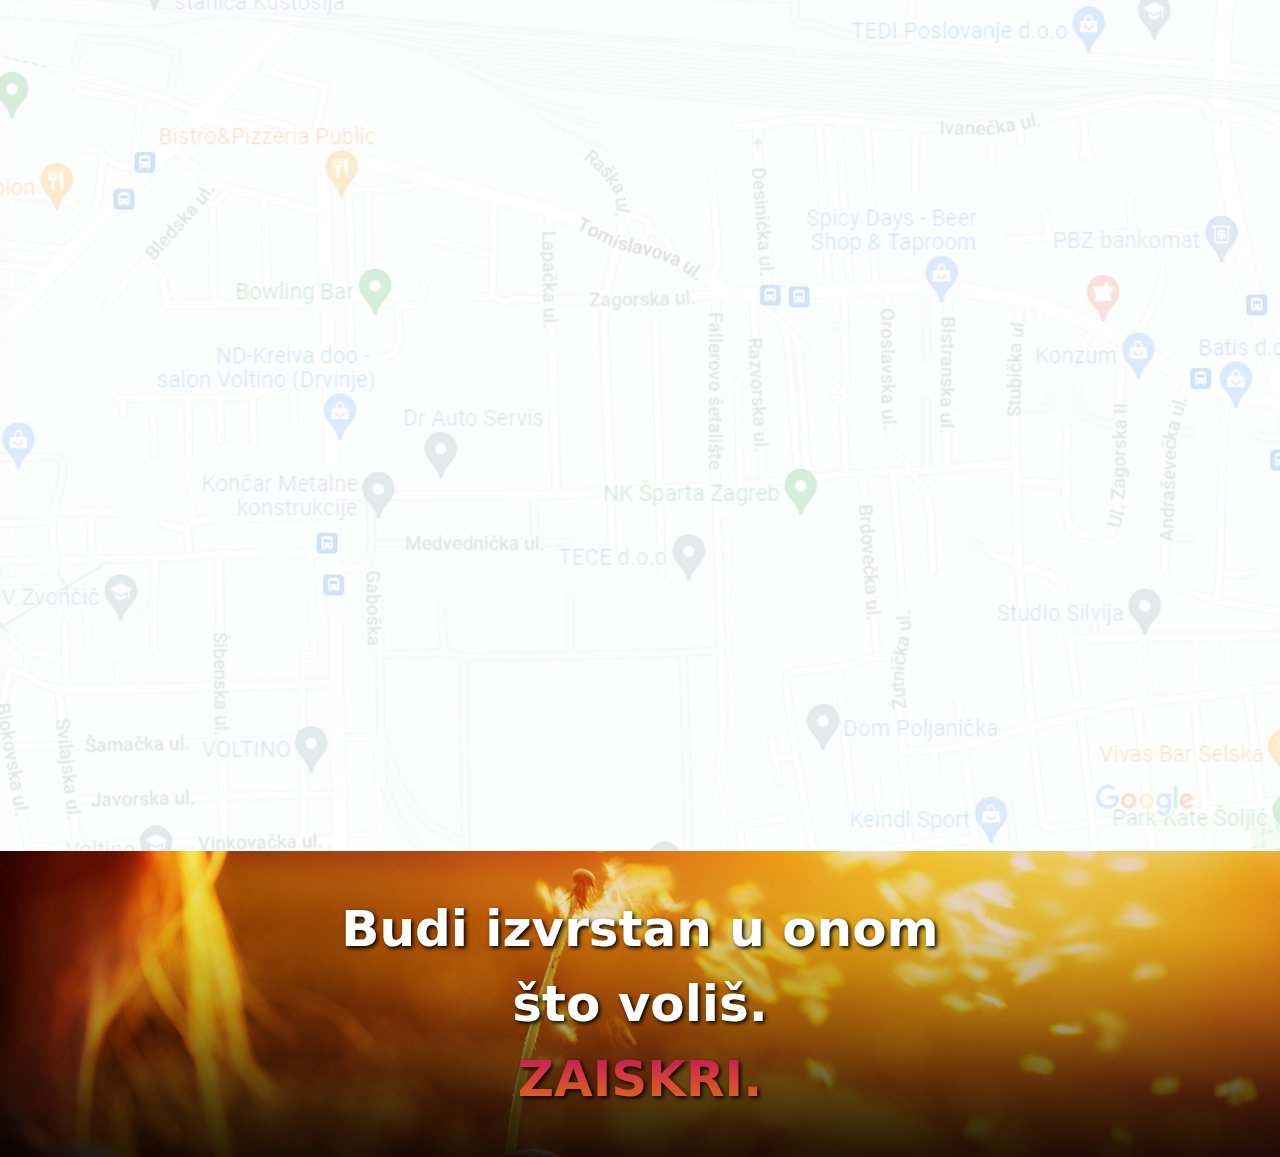
==== commit 3acf2428: "implemented animation on scroll" ====
--- a/about.html
+++ b/about.html
@@ -14,11 +14,12 @@
     <link rel="apple-touch-icon" sizes="152x152" href="/img/Algebra-logo.png">
     <link rel="stylesheet" href="/css/style.css">
     <link rel="stylesheet" href="/css/bootstrap.css">
+    <link rel="stylesheet" href="/css/aos.css">
 </head>
 <body>
     <header>
         <!-- /components/navbar.html -->
-        <div id="header"></div>
+        <div id="navbar"></div>
     </header>
     <main>
         <div id="mySidenav" class="sidenav">
@@ -28,17 +29,17 @@
             <a href="#C4" id="location">Kako do nas <img src="img/about/kako-do-nas.png" class="custom-image-size-sidenav" alt="kako-do-nass"></a>
         </div>
         <section class="content">
-            <img src="/img/about/novi-kampus.jpg" class="custom-img-size-campus" alt="novi-kampus">
+            <img src="/img/about/novi-kampus.jpg" data-aos="fade-down" class="custom-img-size-campus" alt="novi-kampus">
         </section>
         <div class="d-flex justify-content-center mt-5 mb-5">
-            <h1 class="fw-bold custom-border-heading">O nama</h1>
+            <h1 data-aos="fade-up" class="fw-bold custom-border-heading">O nama</h1>
         </div>
         <div id="C1" class="d-flex align-items-center justify-content-center mt-5">
             <img src="/img/about/nase-vrijednosti.png" class="custom-icon-size-heading mt-5" alt="nase-vrijednosti">
             <h2 class="d-inline-flex heading-color-pink fw-bold mt-5 ms-2">Naše vrijednosti</h2>
         </div>
         <section class="fs-1 custom-color-section">
-            <div class="custom-p">
+            <div data-aos="zoom-in" class="custom-p">
                 <p>
                     Obećajemo pomoć u pronalasku onoga što voliš
                     raditi i da ćemo te poticati na izvrsnost -
@@ -59,7 +60,7 @@
         </section>
         <section class="container px-5">
             <div class="row medialap-border-grid gap-5">
-                <div class="col custom-box-shadow p-5">
+                <div data-aos="flip-left" class="col custom-box-shadow p-5">
                     <h3>SPECIJALIZIRANO I KVALITETNO</h3>
                     <hr>
                     <p class="fs-3">
@@ -76,7 +77,7 @@
                         programa.
                     </p>
                 </div>
-                <div class="col custom-box-shadow p-5">
+                <div data-aos="flip-down" class="col custom-box-shadow p-5">
                     <h3>IZBALANSIRANO</h3>
                     <hr>
                     <p class="fs-3">
@@ -92,7 +93,7 @@
                         vremena koje odvajamo za sebe.
                     </p>
                 </div>
-                <div class="col custom-box-shadow p-5">
+                <div data-aos="flip-right" class="col custom-box-shadow p-5">
                     <h3>IZVRSNO</h3>
                     <hr>
                     <p class="fs-3">
@@ -118,7 +119,7 @@
             <h2 class="d-inline-flex heading-color-pink fw-bold mt-5 ms-3">Povijest</h2>
         </div>
         <section class="fs-1 content custom-color-section">
-            <div class="custom-p">
+            <div data-aos="zoom-in" class="custom-p">
                 <p>
                     Zajedno gradimo povijest Algebre. Počeli smo
                     prije gotovo dvadeset godina i s tobom
@@ -144,7 +145,7 @@
         </section>
         <section class="content custom-px-5">
             <div class="row medialap-border-grid gap-5 px-5">
-                <div class="col custom-box-shadow p-5">
+                <div data-aos="flip-left" class="col custom-box-shadow p-5">
                     <h3><span class="custom-color-span">1998.</span> - OSNOVAN ALGEBRA D.O.O. - PODUZEĆE ZA OBRAZOVANJE ODRASLIH</h3>
                     <hr>
                     <p class="fs-3">
@@ -159,7 +160,7 @@
                         tehnologija (IT).
                     </p>
                 </div>
-                <div class="col custom-box-shadow p-5">
+                <div data-aos="flip-down" class="col custom-box-shadow p-5">
                     <h3><span class="custom-color-span">2000.</span> - MICROSOFT AUTHORIZIED TRAINING CENTER (ATC)</h3>
                     <hr>
                     <p class="fs-3">
@@ -176,7 +177,7 @@
                         epitet.
                     </p>
                 </div>
-                <div class="col custom-box-shadow p-5">
+                <div data-aos="flip-right" class="col custom-box-shadow p-5">
                     <h3><span class="custom-color-span">2001.</span> - ADOBE, MACROMEDIA I AUTODESK TRAINING CENTER</h3>
                     <hr>
                     <p class="fs-3">
@@ -191,7 +192,7 @@
                 </div>
             </div>
             <div class="row medialap-border-grid gap-5 p-5">
-                <div class="col custom-box-shadow p-5">
+                <div data-aos="flip-left" class="col custom-box-shadow p-5">
                     <h3><span class="custom-color-span">2002.</span> - OSNOVANO UČILIŠTE ALGEBRA</h3>
                     <hr>
                     <p class="fs-3">
@@ -205,7 +206,7 @@
                         alate narastao je u toj godini na 30%–35%.
                     </p>
                 </div>
-                <div class="col custom-box-shadow p-5" class="col custom-box-shadow p-5">
+                <div data-aos="flip-down" class="col custom-box-shadow p-5" class="col custom-box-shadow p-5">
                     <h3><span class="custom-color-span">2003.</span> - UČILIŠTE ALGEBRA POSTALO VODEĆI PONUĐAČ OBRAZOVANJA U IT-U</h3>
                     <hr>
                     <p class="fs-3">
@@ -220,7 +221,7 @@
                         odraslih držimo još i danas.
                     </p>
                 </div>
-                <div class="col custom-box-shadow p-5">
+                <div data-aos="flip-right" class="col custom-box-shadow p-5">
                     <h3><span class="custom-color-span">2007</span> - VISOKO UČILIŠTE ALGEBRA DOBIVA AKREDITACIJU</h3>
                     <hr>
                     <p class="fs-3">
@@ -240,7 +241,7 @@
                 </div>
             </div>
             <div class="row medialap-border-grid gap-5 px-5">
-                <div class="col custom-box-shadow p-5">
+                <div data-aos="flip-left" class="col custom-box-shadow p-5">
                     <h3><span class="custom-color-span">2013.</span> - IZVRSNI REZULTATI U EUROPSKIM PROJETKIMA, KVALITETA I DALJE U FOKUSU</h3>
                     <hr>
                     <p class="fs-3">
@@ -256,7 +257,7 @@
                         logotip i vizualni identitet.
                     </p>
                 </div>
-                <div class="col custom-box-shadow p-5">
+                <div data-aos="flip-down" class="col custom-box-shadow p-5">
                     <h3><span class="custom-color-span">2015.</span> - STUDIJ DIGITALNOG MARKETINGA - PONOVNO POMIČEMO GRANICE</h3>
                     <hr>
                     <p class="fs-3">
@@ -273,7 +274,7 @@
                         godine i pomogli nam da rastemo.
                     </p>
                 </div>
-                <div class="col custom-box-shadow p-5">
+                <div data-aos="flip-right" class="col custom-box-shadow p-5">
                     <h3><span class="custom-color-span">2016.</span> - POKREĆEMO MBA E-LEADERSHIP STUDIJ - DOING BUSINESS IN DIGITAL ECONOMY</h3>
                     <hr>
                     <p class="fs-3">
@@ -296,7 +297,7 @@
             <h2 class="d-inline-flex heading-color-pink fw-bold mt-5 ms-3">Algebra grupa</h2>
         </div>
         <section class="fs-1 custom-color-section">
-            <div  class="custom-p">
+            <div data-aos="zoom-in" class="custom-p">
                 <p>
                     Algebra grupa je vodeći hrvatski i regionalni
                     privatni obrazovni sustav prisutan u 30 gradova
@@ -322,44 +323,44 @@
         </section>
         <section class="content custom-px-5">
             <div class="row medialap-border-grid gap-5 p-5">
-                <div class="col p-5">
+                <div data-aos="flip-up" class="col p-5">
                     <h3>EC-COUNCIL ACCREDITED TRAINING CENTER - KREDITIRANI TRENING CENTAR</h3>
                     <hr>
                     <img src="/img/about/EC-Council.png" class="img-fluid mx-auto d-block w-25" alt="EC-Council">
                 </div>
-                <div class="col p-5">
+                <div data-aos="flip-up" class="col p-5">
                     <h3>CISCO NETWORKING ACADEMY, CISCO AKADEMIJA MREŽNIH TEHNOLOGIJA</h3>
                     <hr>
                     <img src="/img/about/1024px-Cisco_academy.png" class="img-fluid mx-auto d-block w-25" alt="Cisco-academy">
                 </div>
-                <div class="col p-5">
+                <div data-aos="flip-up" class="col p-5">
                     <h3>VUE ISPITNI CENTAR ZA TESTIRANJE KANDIDATA</h3>
                     <hr>
                     <img src="/img/about/VUElogo.jpg" class="img-fluid mx-auto d-block w-25" alt="VUE">
                 </div>
-                <div class="col p-5">
+                <div data-aos="flip-up" class="col p-5">
                     <h3>AUTODESK TRENING CENTAR ZA AUTOCAD, INVENTOR I 3D STUDIO ALATE</h3>
                     <hr>
                     <img src="/img/about/autodesk.png" class="img-fluid mx-auto d-block" alt="Autodesk">
                 </div>
             </div>
             <div class="row medialap-border-grid gap-5 px-5">
-                <div class="col p-5">
+                <div data-aos="flip-up" class="col p-5">
                     <h3>ADOBE AUTORIZIRANI TRENING PARTNER ZA GRAFIČKE I WEB APLIKACIJE</h3>
                     <hr>
                     <img src="/img/about/auth_training_cntr.gif" class="img-fluid mx-auto d-block" alt="Adobe">
                 </div>
-                <div class="col p-5">
+                <div data-aos="flip-up" class="col p-5">
                     <h3>MICROSOFT GOLD CERTIFIED PARTNER FOR LEARNING SOLUTIONS</h3>
                     <hr>
                     <img src="/img/about/ms_novo.png" class="img-fluid mx-auto d-block w-75" alt="Microsoft">
                 </div>
-                <div class="col p-5">
+                <div data-aos="flip-up" class="col p-5">
                     <h3>RED HAT AKADEMIJA - PODRŽAVA NASTAVU I CERTIFIKACIJSKE ISPITE</h3>
                     <hr>
                     <img src="/img/about/redhatLogo.png" class="img-fluid mx-auto d-block" alt="redhat">
                 </div>
-                <div class="col p-5">
+                <div data-aos="flip-up" class="col p-5">
                     <h3>ORACLE APPROVED EDUCATION CENTER - PROVEDBA SLUŽBENE ORACLE EDUKACIJE</h3>
                     <hr>
                     <img src="/img/about/oracleLogo.png" class="img-fluid mx-auto d-block" alt="Oracle">
@@ -372,7 +373,7 @@
         </div>
         <section class="content custom-background-image">
             <div class="row medialap-border-grid gap-5 p-5">
-                <div class="col custom-box-shadow p-5">
+                <div data-aos="fade-down-right" class="col custom-box-shadow p-5">
                     <div class="d-flex align-items-center">
                         <img src="/img/about/lokacija.png" class="custom-icon-size-section" alt="lokacija">
                         <h3 class="fw-bold ms-3">Lokacija</h3>
@@ -400,7 +401,7 @@
                         udaljenosti od zagrebačke zračne luke.
                     </p>
                 </div>
-                <div class="col custom-box-shadow p-5">
+                <div data-aos="fade-down-left" class="col custom-box-shadow p-5">
                     <div class="d-flex align-items-center">
                         <img src="/img/about/javni-prijevoz.png" class="custom-icon-size-section" alt="javni-prijevoz">
                         <h3 class="fw-bold ms-3">Javni prijevoz</h3>
@@ -436,8 +437,8 @@
                     </p>
                 </div>
             </div>
-            <div class="d-flex justify-content-center">
-                <iframe class="custom-iframe-size "
+            <div data-aos="fade-up" class="d-flex justify-content-center mb-5">
+                <iframe class="custom-iframe-size"
                     src="https://www.google.com/maps/embed?pb=!1m18!1m12!1m3!1d2781.05001098868!2d15.93754937772464!3d45.810256800000005!2m3!1f0!2f0!3f0!3m2!1i1024!2i768!4f13.1!3m3!1m2!1s0x4765d6d74e265877%3A0x1a4f4eae9fc461c5!2sAlgebra%20University%20College!5e0!3m2!1sen!2shr!4v1656959573426!5m2!1sen!2shr"
                     allowfullscreen="0"
                     loading="lazy">
@@ -450,7 +451,8 @@
         <div id="footer"></div>
     </footer>
     <script src="js/jquery-3.6.0.min.js"></script>
-    <script src="js/bootstrap.js"></script>
+    <script src="js/bootstrap.min.js"></script>
+    <script src="js/aos.js"></script>
     <script src="js/main.js"></script>
 </body>
 </html>--- a/css/style.css
+++ b/css/style.css
@@ -32,7 +32,7 @@
     margin-top: 8rem;
 }
 
-.news1{
+.news-article{
     margin-top:5rem;
 }
 
@@ -106,7 +106,7 @@
     width:100%;
     height:37vh;
     object-fit: cover;
-    object-position: 100% 0;
+    object-position: 50% 0;
 }
 
 .custom-icon-size-heading{
@@ -188,8 +188,6 @@
 }
 
 .custom-text-shadow{
-    /* text-shadow: rgba(0, 0, 0, 0.15) 2.2px 2.2px 1.8px; */
-    /* text-shadow: 2px 2px 2px #000000; */
     filter: drop-shadow(2px 2px 2px black);
 }
 
@@ -237,6 +235,8 @@
     border-image-slice: 1;
 }
 
+
+
 /* Img zoom && Lightbox */
 figure{
     margin: 0;
@@ -280,7 +280,7 @@
 .textbox-on-video{
     color: white;
     text-align: left;
-    font-size: 7rem;
+    font-size: 6.5rem;
     position: absolute;
     top: 50%;
     left: 50%;
@@ -343,6 +343,10 @@
         font-size: 2.5rem;
     }
 
+    .custom-img-size-news{
+        object-position: 62% 0;
+    }
+
     .custom-background-image{
         padding: 0;
     }
@@ -360,4 +364,9 @@
     .textbox-on-img-header{
         font-size: 2rem;
     }
+
+    .mediaphone-curriculum{
+        width: 100%;
+        margin: 0;
+    }
 }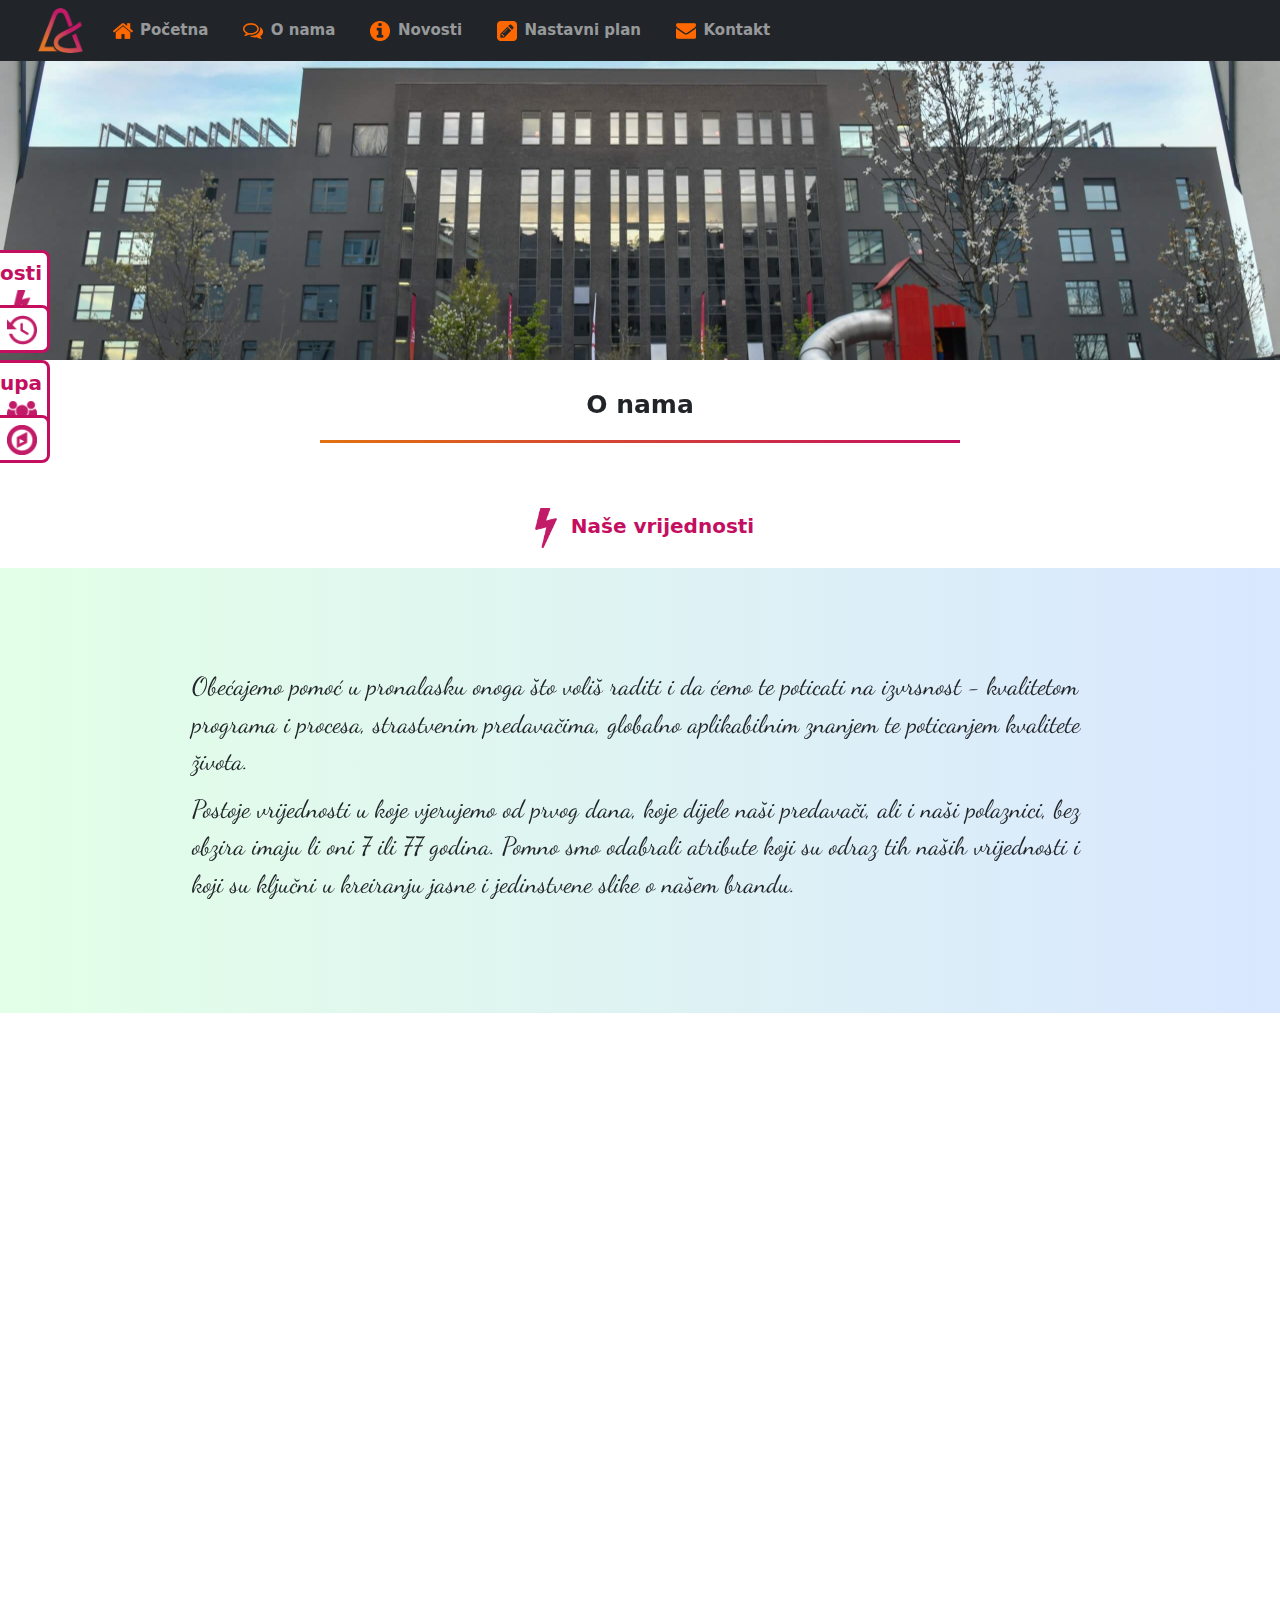
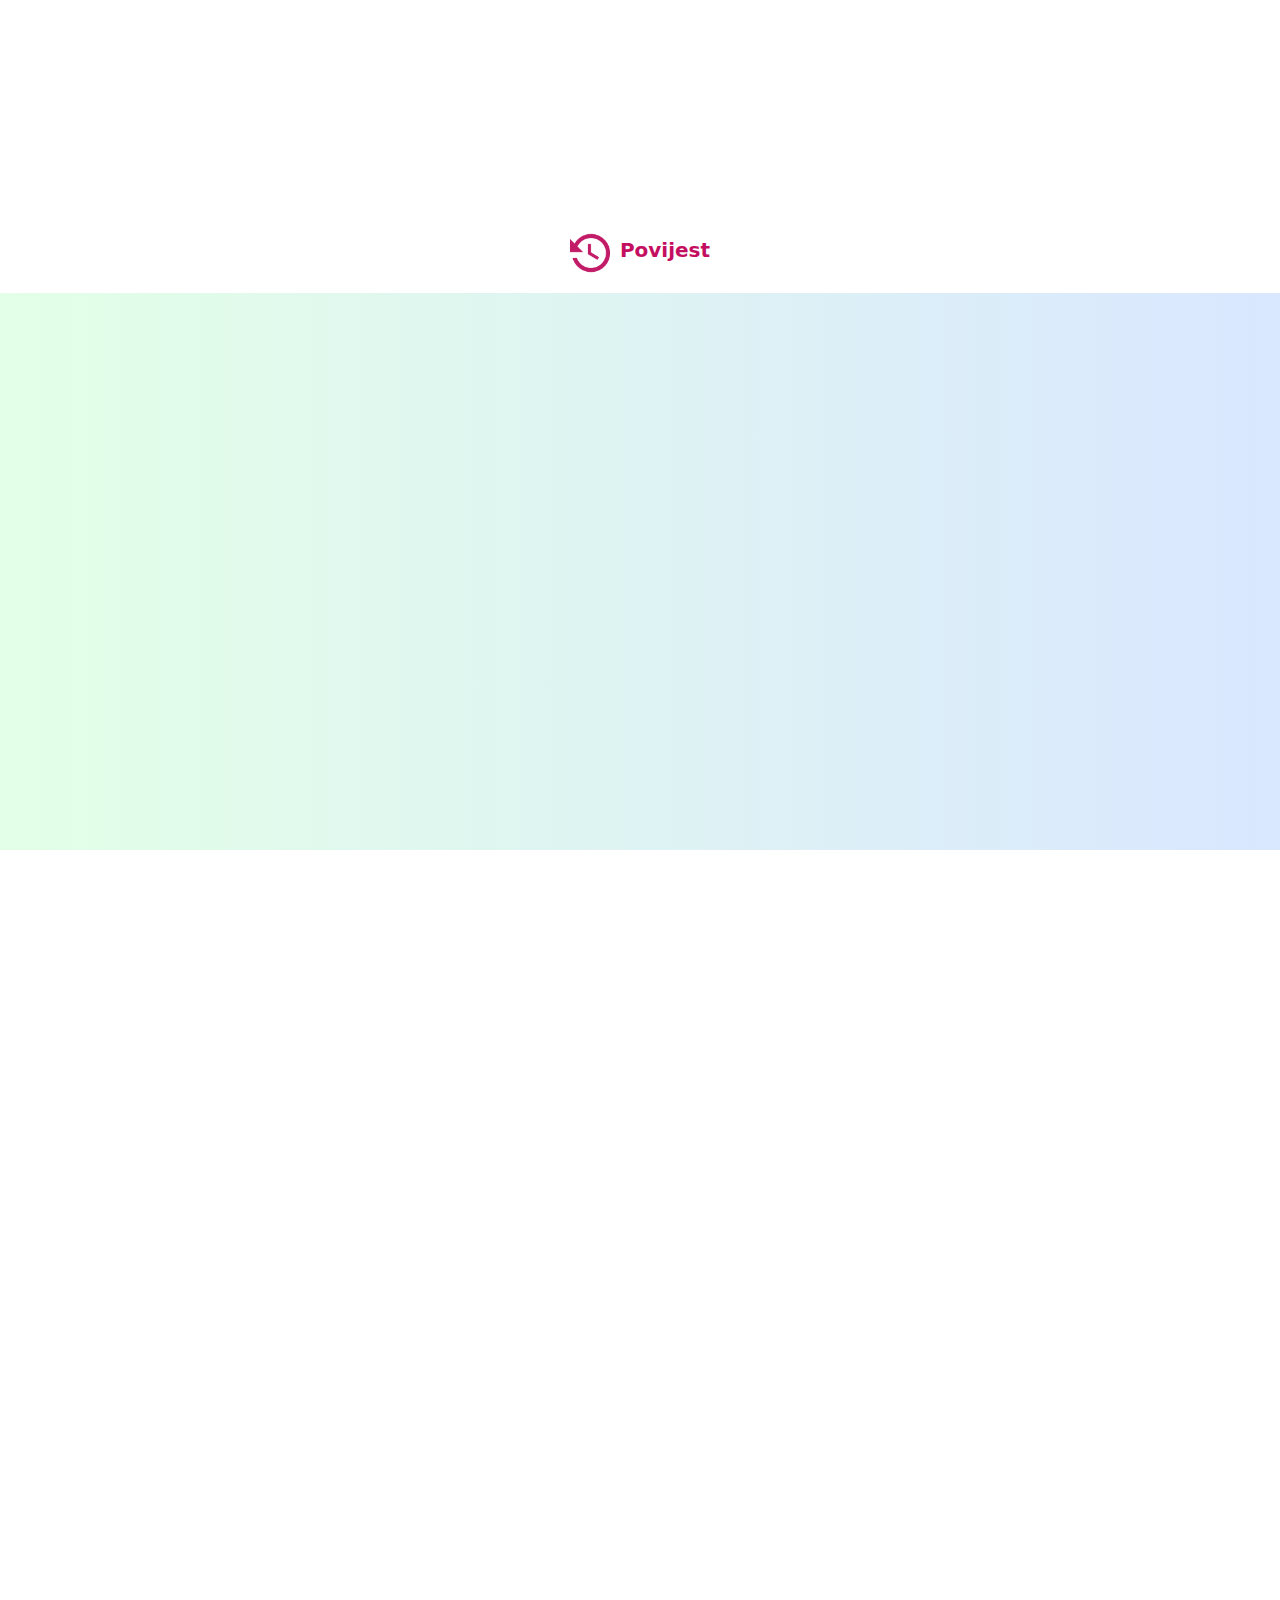
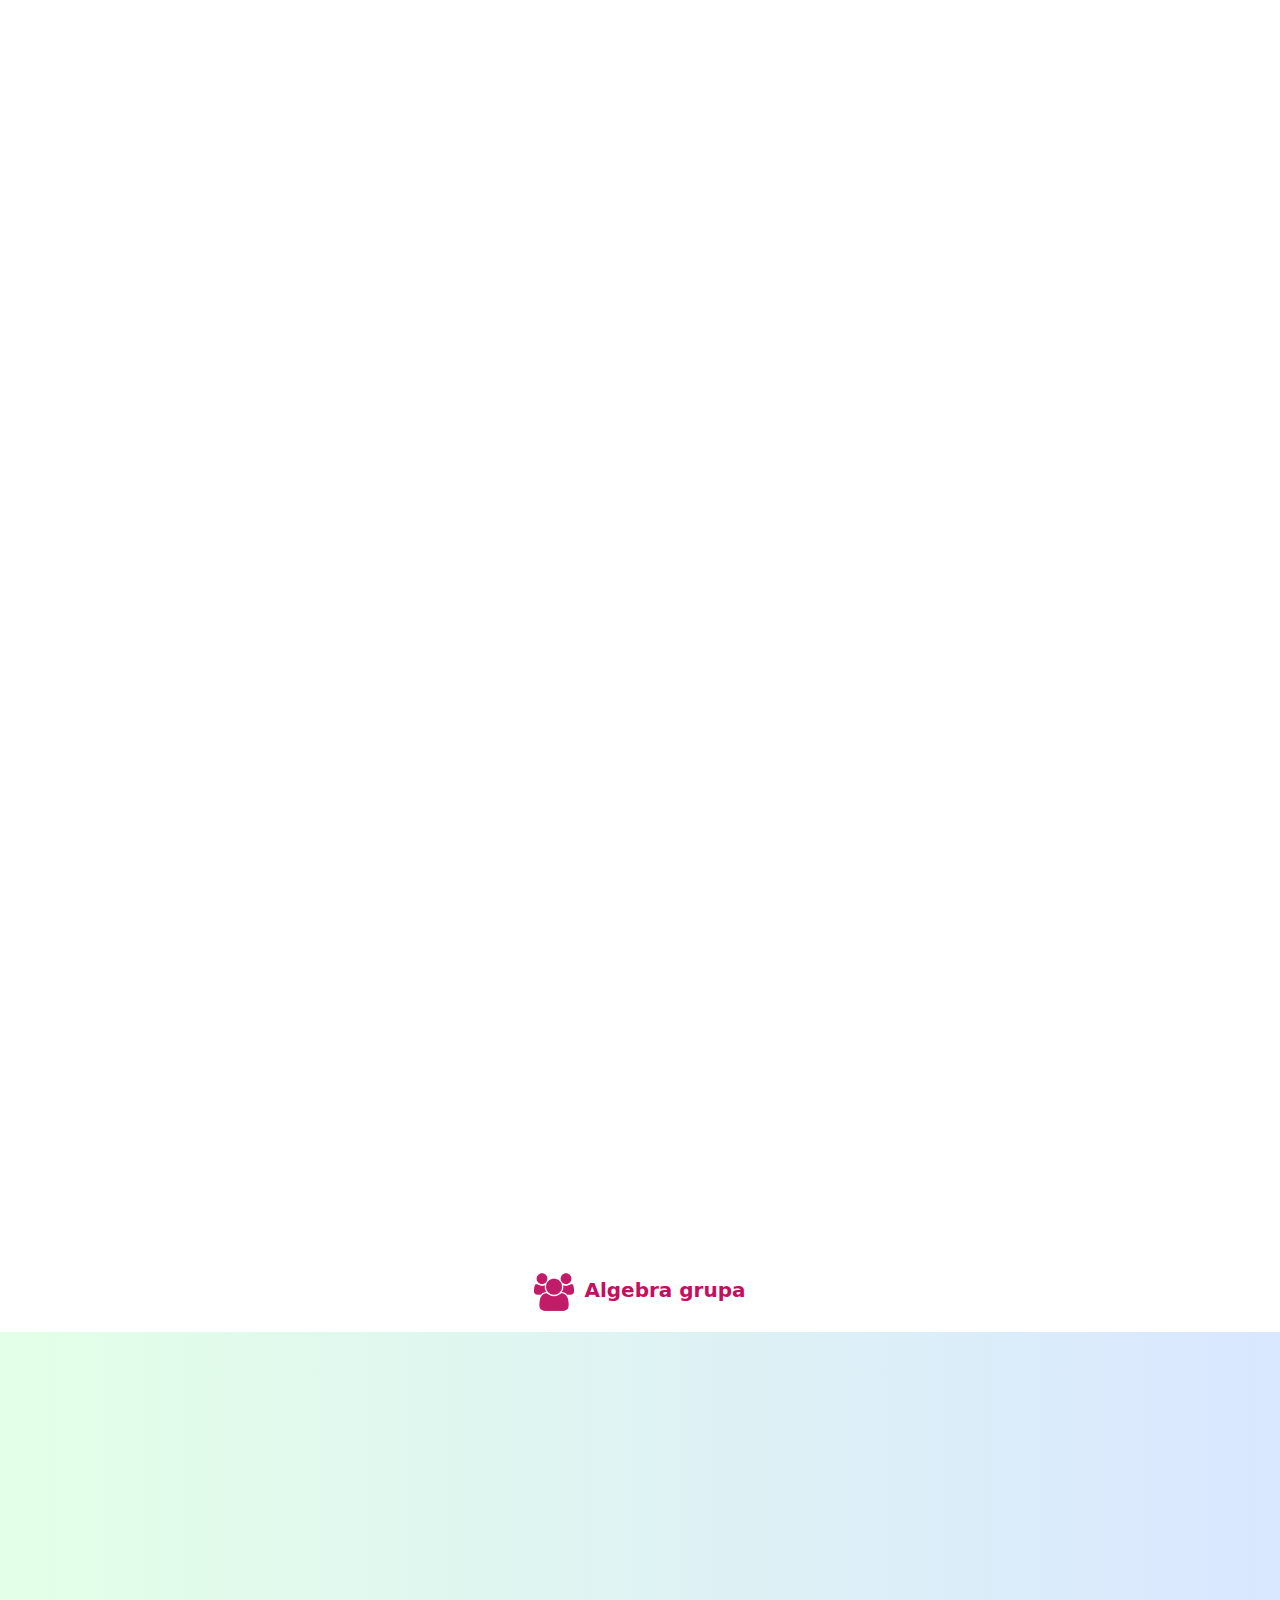
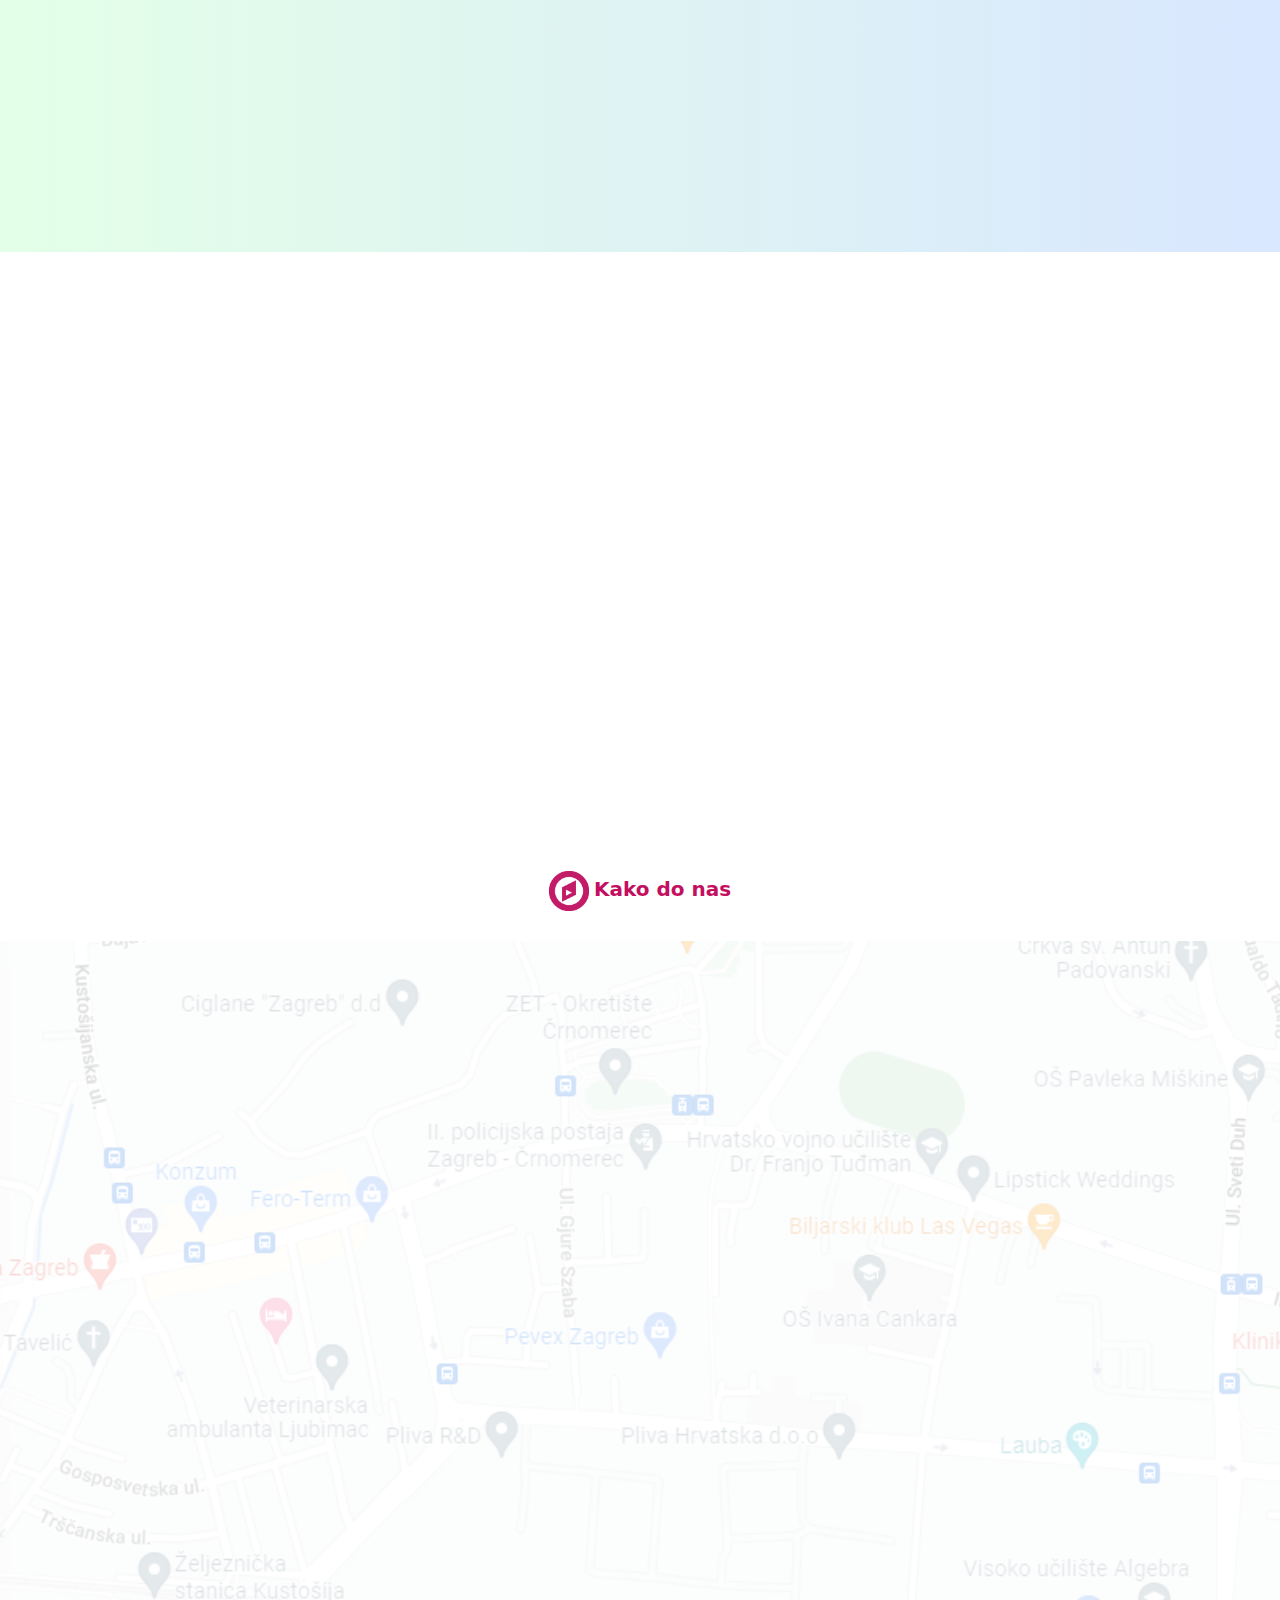
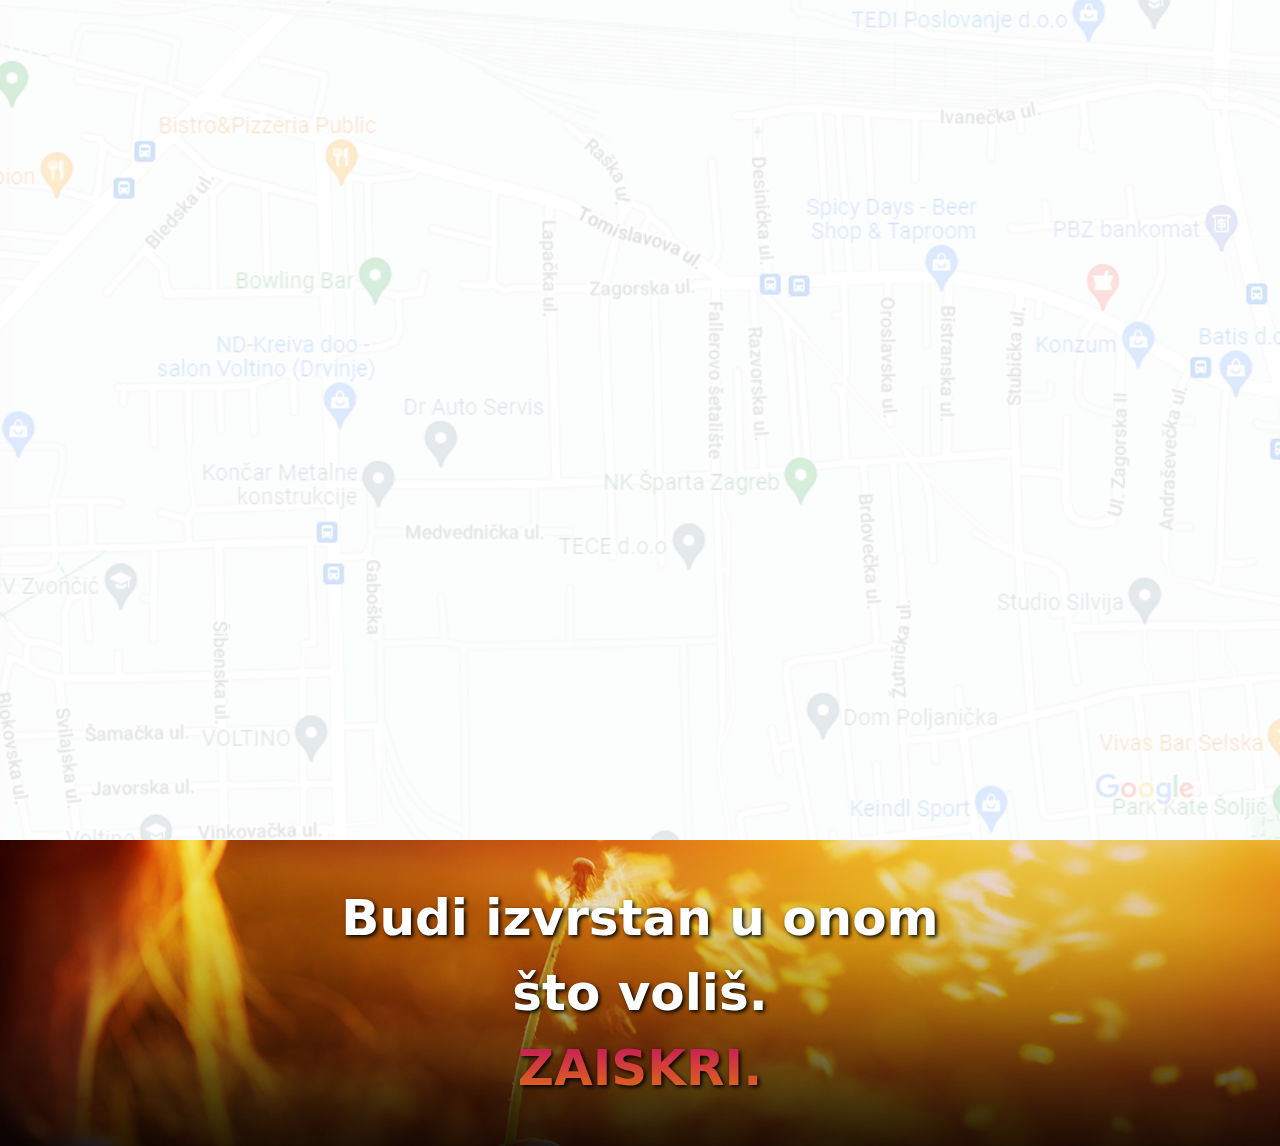
==== commit 9de4e645: "fix margins/paddings" ====
--- a/about.html
+++ b/about.html
@@ -6,15 +6,15 @@
     <meta name="viewport" content="width=device-width, initial-scale=1.0">
     <meta name="description" content="Ovo je stranica o nama.">
     <title>SUPIT - projektni zadatak | O nama</title>
-    <link rel="icon" type="image/png" href="/img/Algebra-logo.png" sizes="16x16">
-    <link rel="icon" type="image/png" href="/img/Algebra-logo.png" sizes="32x32">
-    <link rel="icon" type="image/png" href="/img/Algebra-logo.png" sizes="96x96">
-    <link rel="apple-touch-icon" sizes="72x72" href="/img/Algebra-logo.png">
-    <link rel="apple-touch-icon" sizes="114x114" href="/img/Algebra-logo.png">
-    <link rel="apple-touch-icon" sizes="152x152" href="/img/Algebra-logo.png">
-    <link rel="stylesheet" href="/css/style.css">
-    <link rel="stylesheet" href="/css/bootstrap.css">
-    <link rel="stylesheet" href="/css/aos.css">
+    <link rel="icon" type="image/png" href="./img/Algebra-logo.png" sizes="16x16">
+    <link rel="icon" type="image/png" href="./img/Algebra-logo.png" sizes="32x32">
+    <link rel="icon" type="image/png" href="./img/Algebra-logo.png" sizes="96x96">
+    <link rel="apple-touch-icon" sizes="72x72" href="./img/Algebra-logo.png">
+    <link rel="apple-touch-icon" sizes="114x114" href="./img/Algebra-logo.png">
+    <link rel="apple-touch-icon" sizes="152x152" href="./img/Algebra-logo.png">
+    <link rel="stylesheet" href="./css/style.css">
+    <link rel="stylesheet" href="./css/bootstrap.css">
+    <link rel="stylesheet" href="./css/aos.css">
 </head>
 <body>
     <header>
@@ -23,19 +23,19 @@
     </header>
     <main>
         <div id="mySidenav" class="sidenav">
-            <a href="#C1" id="about">Naše vrijednosti <img src="img/about/nase-vrijednosti.png" class="custom-image-size-sidenav" alt="nase-vrijednosti"></a>
-            <a href="#C2" id="history">Povijest <img src="img/about/povijest.png" class="custom-image-size-sidenav" alt="povijest"></a>
-            <a href="#C3" id="organization">Algebra grupa <img src="img/about/algebra-grupa.png" class="custom-image-size-sidenav" alt="algebra-grupa"></a>
-            <a href="#C4" id="location">Kako do nas <img src="img/about/kako-do-nas.png" class="custom-image-size-sidenav" alt="kako-do-nass"></a>
+            <a href="#C1" id="about">Naše vrijednosti <img src="./img/about/nase-vrijednosti.png" class="custom-image-size-sidenav" alt="nase-vrijednosti"></a>
+            <a href="#C2" id="history">Povijest <img src="./img/about/povijest.png" class="custom-image-size-sidenav" alt="povijest"></a>
+            <a href="#C3" id="organization">Algebra grupa <img src="./img/about/algebra-grupa.png" class="custom-image-size-sidenav" alt="algebra-grupa"></a>
+            <a href="#C4" id="location">Kako do nas <img src="./img/about/kako-do-nas.png" class="custom-image-size-sidenav" alt="kako-do-nass"></a>
         </div>
         <section class="content">
-            <img src="/img/about/novi-kampus.jpg" data-aos="fade-down" class="custom-img-size-campus" alt="novi-kampus">
+            <img src="./img/about/novi-kampus.jpg" data-aos="fade-down" class="custom-img-size-campus" alt="novi-kampus">
         </section>
         <div class="d-flex justify-content-center mt-5 mb-5">
             <h1 data-aos="fade-up" class="fw-bold custom-border-heading">O nama</h1>
         </div>
         <div id="C1" class="d-flex align-items-center justify-content-center mt-5">
-            <img src="/img/about/nase-vrijednosti.png" class="custom-icon-size-heading mt-5" alt="nase-vrijednosti">
+            <img src="./img/about/nase-vrijednosti.png" class="custom-icon-size-heading mt-5" alt="nase-vrijednosti">
             <h2 class="d-inline-flex heading-color-pink fw-bold mt-5 ms-2">Naše vrijednosti</h2>
         </div>
         <section class="fs-1 custom-color-section">
@@ -58,9 +58,9 @@
                 </p>
             </div>
         </section>
-        <section class="container px-5">
+        <section class="container px-sm-5">
             <div class="row medialap-border-grid gap-5">
-                <div data-aos="flip-left" class="col custom-box-shadow p-5">
+                <div data-aos="flip-left" class="col-sm custom-box-shadow p-sm-5">
                     <h3>SPECIJALIZIRANO I KVALITETNO</h3>
                     <hr>
                     <p class="fs-3">
@@ -77,7 +77,7 @@
                         programa.
                     </p>
                 </div>
-                <div data-aos="flip-down" class="col custom-box-shadow p-5">
+                <div data-aos="flip-down" class="col-sm custom-box-shadow p-sm-5">
                     <h3>IZBALANSIRANO</h3>
                     <hr>
                     <p class="fs-3">
@@ -93,7 +93,7 @@
                         vremena koje odvajamo za sebe.
                     </p>
                 </div>
-                <div data-aos="flip-right" class="col custom-box-shadow p-5">
+                <div data-aos="flip-right" class="col-sm custom-box-shadow p-sm-5">
                     <h3>IZVRSNO</h3>
                     <hr>
                     <p class="fs-3">
@@ -115,7 +115,7 @@
             </div>
         </section>
         <div id="C2" class="d-flex align-items-center justify-content-center mt-5">
-            <img src="/img/about/povijest.png" class="custom-icon-size-heading mt-5" alt="povijest">
+            <img src="./img/about/povijest.png" class="custom-icon-size-heading mt-5" alt="povijest">
             <h2 class="d-inline-flex heading-color-pink fw-bold mt-5 ms-3">Povijest</h2>
         </div>
         <section class="fs-1 content custom-color-section">
@@ -144,8 +144,8 @@
             </div>
         </section>
         <section class="content custom-px-5">
-            <div class="row medialap-border-grid gap-5 px-5">
-                <div data-aos="flip-left" class="col custom-box-shadow p-5">
+            <div class="row medialap-border-grid gap-5 mx-sm-5">
+                <div data-aos="flip-left" class="col-sm custom-box-shadow p-sm-5">
                     <h3><span class="custom-color-span">1998.</span> - OSNOVAN ALGEBRA D.O.O. - PODUZEĆE ZA OBRAZOVANJE ODRASLIH</h3>
                     <hr>
                     <p class="fs-3">
@@ -160,7 +160,7 @@
                         tehnologija (IT).
                     </p>
                 </div>
-                <div data-aos="flip-down" class="col custom-box-shadow p-5">
+                <div data-aos="flip-down" class="col-sm custom-box-shadow p-sm-5">
                     <h3><span class="custom-color-span">2000.</span> - MICROSOFT AUTHORIZIED TRAINING CENTER (ATC)</h3>
                     <hr>
                     <p class="fs-3">
@@ -177,7 +177,7 @@
                         epitet.
                     </p>
                 </div>
-                <div data-aos="flip-right" class="col custom-box-shadow p-5">
+                <div data-aos="flip-right" class="col-sm custom-box-shadow p-sm-5">
                     <h3><span class="custom-color-span">2001.</span> - ADOBE, MACROMEDIA I AUTODESK TRAINING CENTER</h3>
                     <hr>
                     <p class="fs-3">
@@ -191,8 +191,8 @@
                     </p>
                 </div>
             </div>
-            <div class="row medialap-border-grid gap-5 p-5">
-                <div data-aos="flip-left" class="col custom-box-shadow p-5">
+            <div class="row medialap-border-grid gap-5 m-sm-5">
+                <div data-aos="flip-left" class="col-sm custom-box-shadow p-sm-5">
                     <h3><span class="custom-color-span">2002.</span> - OSNOVANO UČILIŠTE ALGEBRA</h3>
                     <hr>
                     <p class="fs-3">
@@ -206,7 +206,7 @@
                         alate narastao je u toj godini na 30%–35%.
                     </p>
                 </div>
-                <div data-aos="flip-down" class="col custom-box-shadow p-5" class="col custom-box-shadow p-5">
+                <div data-aos="flip-down" class="col-sm custom-box-shadow p-sm-5">
                     <h3><span class="custom-color-span">2003.</span> - UČILIŠTE ALGEBRA POSTALO VODEĆI PONUĐAČ OBRAZOVANJA U IT-U</h3>
                     <hr>
                     <p class="fs-3">
@@ -221,7 +221,7 @@
                         odraslih držimo još i danas.
                     </p>
                 </div>
-                <div data-aos="flip-right" class="col custom-box-shadow p-5">
+                <div data-aos="flip-right" class="col-sm custom-box-shadow p-sm-5">
                     <h3><span class="custom-color-span">2007</span> - VISOKO UČILIŠTE ALGEBRA DOBIVA AKREDITACIJU</h3>
                     <hr>
                     <p class="fs-3">
@@ -240,8 +240,8 @@
                     </p>
                 </div>
             </div>
-            <div class="row medialap-border-grid gap-5 px-5">
-                <div data-aos="flip-left" class="col custom-box-shadow p-5">
+            <div class="row medialap-border-grid gap-5 mx-sm-5">
+                <div data-aos="flip-left" class="col-sm custom-box-shadow p-sm-5">
                     <h3><span class="custom-color-span">2013.</span> - IZVRSNI REZULTATI U EUROPSKIM PROJETKIMA, KVALITETA I DALJE U FOKUSU</h3>
                     <hr>
                     <p class="fs-3">
@@ -257,7 +257,7 @@
                         logotip i vizualni identitet.
                     </p>
                 </div>
-                <div data-aos="flip-down" class="col custom-box-shadow p-5">
+                <div data-aos="flip-down" class="col-sm custom-box-shadow p-sm-5">
                     <h3><span class="custom-color-span">2015.</span> - STUDIJ DIGITALNOG MARKETINGA - PONOVNO POMIČEMO GRANICE</h3>
                     <hr>
                     <p class="fs-3">
@@ -274,7 +274,7 @@
                         godine i pomogli nam da rastemo.
                     </p>
                 </div>
-                <div data-aos="flip-right" class="col custom-box-shadow p-5">
+                <div data-aos="flip-right" class="col-sm custom-box-shadow p-sm-5">
                     <h3><span class="custom-color-span">2016.</span> - POKREĆEMO MBA E-LEADERSHIP STUDIJ - DOING BUSINESS IN DIGITAL ECONOMY</h3>
                     <hr>
                     <p class="fs-3">
@@ -293,7 +293,7 @@
             </div>
         </section class="content">
         <div id="C3" class="d-flex align-items-center justify-content-center mt-5">
-            <img src="/img/about/algebra-grupa.png"  class="custom-icon-size-heading mt-5" alt="algebra-grupa">
+            <img src="./img/about/algebra-grupa.png"  class="custom-icon-size-heading mt-5" alt="algebra-grupa">
             <h2 class="d-inline-flex heading-color-pink fw-bold mt-5 ms-3">Algebra grupa</h2>
         </div>
         <section class="fs-1 custom-color-section">
@@ -322,60 +322,60 @@
             </div>
         </section>
         <section class="content custom-px-5">
-            <div class="row medialap-border-grid gap-5 p-5">
-                <div data-aos="flip-up" class="col p-5">
+            <div class="row medialap-border-grid gap-5 m-sm-5">
+                <div data-aos="flip-up" class="col-sm p-sm-5">
                     <h3>EC-COUNCIL ACCREDITED TRAINING CENTER - KREDITIRANI TRENING CENTAR</h3>
                     <hr>
-                    <img src="/img/about/EC-Council.png" class="img-fluid mx-auto d-block w-25" alt="EC-Council">
-                </div>
-                <div data-aos="flip-up" class="col p-5">
+                    <img src="./img/about/EC-Council.png" class="img-fluid mx-auto d-block w-25" alt="EC-Council">
+                </div>
+                <div data-aos="flip-up" class="col-sm p-sm-5">
                     <h3>CISCO NETWORKING ACADEMY, CISCO AKADEMIJA MREŽNIH TEHNOLOGIJA</h3>
                     <hr>
-                    <img src="/img/about/1024px-Cisco_academy.png" class="img-fluid mx-auto d-block w-25" alt="Cisco-academy">
-                </div>
-                <div data-aos="flip-up" class="col p-5">
+                    <img src="./img/about/1024px-Cisco_academy.png" class="img-fluid mx-auto d-block w-25" alt="Cisco-academy">
+                </div>
+                <div data-aos="flip-up" class="col-sm p-sm-5">
                     <h3>VUE ISPITNI CENTAR ZA TESTIRANJE KANDIDATA</h3>
                     <hr>
-                    <img src="/img/about/VUElogo.jpg" class="img-fluid mx-auto d-block w-25" alt="VUE">
-                </div>
-                <div data-aos="flip-up" class="col p-5">
+                    <img src="./img/about/VUElogo.jpg" class="img-fluid mx-auto d-block w-25" alt="VUE">
+                </div>
+                <div data-aos="flip-up" class="col-sm p-sm-5">
                     <h3>AUTODESK TRENING CENTAR ZA AUTOCAD, INVENTOR I 3D STUDIO ALATE</h3>
                     <hr>
-                    <img src="/img/about/autodesk.png" class="img-fluid mx-auto d-block" alt="Autodesk">
-                </div>
-            </div>
-            <div class="row medialap-border-grid gap-5 px-5">
-                <div data-aos="flip-up" class="col p-5">
+                    <img src="./img/about/autodesk.png" class="img-fluid mx-auto d-block" alt="Autodesk">
+                </div>
+            </div>
+            <div class="row medialap-border-grid gap-5 mx-sm-5">
+                <div data-aos="flip-up" class="col-sm p-sm-5">
                     <h3>ADOBE AUTORIZIRANI TRENING PARTNER ZA GRAFIČKE I WEB APLIKACIJE</h3>
                     <hr>
-                    <img src="/img/about/auth_training_cntr.gif" class="img-fluid mx-auto d-block" alt="Adobe">
-                </div>
-                <div data-aos="flip-up" class="col p-5">
+                    <img src="./img/about/auth_training_cntr.gif" class="img-fluid mx-auto d-block" alt="Adobe">
+                </div>
+                <div data-aos="flip-up" class="col-sm p-sm-5">
                     <h3>MICROSOFT GOLD CERTIFIED PARTNER FOR LEARNING SOLUTIONS</h3>
                     <hr>
-                    <img src="/img/about/ms_novo.png" class="img-fluid mx-auto d-block w-75" alt="Microsoft">
-                </div>
-                <div data-aos="flip-up" class="col p-5">
+                    <img src="./img/about/ms_novo.png" class="img-fluid mx-auto d-block w-75" alt="Microsoft">
+                </div>
+                <div data-aos="flip-up" class="col-sm p-sm-5">
                     <h3>RED HAT AKADEMIJA - PODRŽAVA NASTAVU I CERTIFIKACIJSKE ISPITE</h3>
                     <hr>
-                    <img src="/img/about/redhatLogo.png" class="img-fluid mx-auto d-block" alt="redhat">
-                </div>
-                <div data-aos="flip-up" class="col p-5">
+                    <img src="./img/about/redhatLogo.png" class="img-fluid mx-auto d-block" alt="redhat">
+                </div>
+                <div data-aos="flip-up" class="col-sm p-sm-5">
                     <h3>ORACLE APPROVED EDUCATION CENTER - PROVEDBA SLUŽBENE ORACLE EDUKACIJE</h3>
                     <hr>
-                    <img src="/img/about/oracleLogo.png" class="img-fluid mx-auto d-block" alt="Oracle">
+                    <img src="./img/about/oracleLogo.png" class="img-fluid mx-auto d-block" alt="Oracle">
                 </div>
             </div>
         </section>
         <div id="C4" class="d-flex align-items-center justify-content-center my-5">
-            <img src="/img/about/kako-do-nas.png" class="custom-icon-size-heading mt-5" alt="kako-do-nas">
+            <img src="./img/about/kako-do-nas.png" class="custom-icon-size-heading mt-5" alt="kako-do-nas">
             <h2 class="d-inline-flex heading-color-pink fw-bold  mt-5 ms-2">Kako do nas</h2>
         </div>
         <section class="content custom-background-image">
-            <div class="row medialap-border-grid gap-5 p-5">
-                <div data-aos="fade-down-right" class="col custom-box-shadow p-5">
+            <div class="row medialap-border-grid gap-5 m-sm-5">
+                <div data-aos="fade-up" class="col-sm custom-box-shadow p-sm-5">
                     <div class="d-flex align-items-center">
-                        <img src="/img/about/lokacija.png" class="custom-icon-size-section" alt="lokacija">
+                        <img src="./img/about/lokacija.png" class="custom-icon-size-section" alt="lokacija">
                         <h3 class="fw-bold ms-3">Lokacija</h3>
                     </div>
                     <p class="fs-3 w-75 mx-auto my-5">
@@ -391,7 +391,7 @@
                         neposrednoj blizini.
                     </p>
                     <div class="d-flex align-items-center">
-                        <img src="/img/about/kako-do-nas2.png" class="custom-icon-size-section" alt="kako-do-nas">
+                        <img src="./img/about/kako-do-nas2.png" class="custom-icon-size-section" alt="kako-do-nas">
                         <h3 class="fw-bold ms-3">Kako do nas?</h3>
                     </div>
                     <p class="fs-3 w-75 mx-auto my-5">
@@ -401,9 +401,9 @@
                         udaljenosti od zagrebačke zračne luke.
                     </p>
                 </div>
-                <div data-aos="fade-down-left" class="col custom-box-shadow p-5">
+                <div data-aos="fade-up" class="col-sm custom-box-shadow p-sm-5">
                     <div class="d-flex align-items-center">
-                        <img src="/img/about/javni-prijevoz.png" class="custom-icon-size-section" alt="javni-prijevoz">
+                        <img src="./img/about/javni-prijevoz.png" class="custom-icon-size-section" alt="javni-prijevoz">
                         <h3 class="fw-bold ms-3">Javni prijevoz</h3>
                     </div>
                     <p class="fs-3 w-75 mx-auto my-5">
@@ -415,7 +415,7 @@
                         također u smjeru Črnomerca.
                     </p>
                     <div class="d-flex align-items-center">
-                        <img src="/img/about/osobno-vozilo.png" class="custom-icon-size-section" alt="osobno-vozilo">
+                        <img src="./img/about/osobno-vozilo.png" class="custom-icon-size-section" alt="osobno-vozilo">
                         <h3 class="fw-bold ms-3">Osobno vozilo</h3>
                     </div>
                     <p class="fs-3 w-75 mx-auto my-5">
@@ -425,7 +425,7 @@
                         smjera Jadranske avenije.
                     </p>
                     <div class="d-flex align-items-center">
-                        <img src="/img/about/parking.png" class="custom-icon-size-section" alt="parking">
+                        <img src="./img/about/parking.png" class="custom-icon-size-section" alt="parking">
                         <h3 class="fw-bold ms-3">Parking</h3>
                     </div>
                     <p class="fs-3 w-75 mx-auto my-5">
@@ -450,9 +450,9 @@
         <!-- /components/footer.html -->
         <div id="footer"></div>
     </footer>
-    <script src="js/jquery-3.6.0.min.js"></script>
-    <script src="js/bootstrap.min.js"></script>
-    <script src="js/aos.js"></script>
-    <script src="js/main.js"></script>
+    <script src="./js/jquery-3.6.0.min.js"></script>
+    <script src="./js/bootstrap.min.js"></script>
+    <script src="./js/aos.js"></script>
+    <script src="./js/main.js"></script>
 </body>
 </html>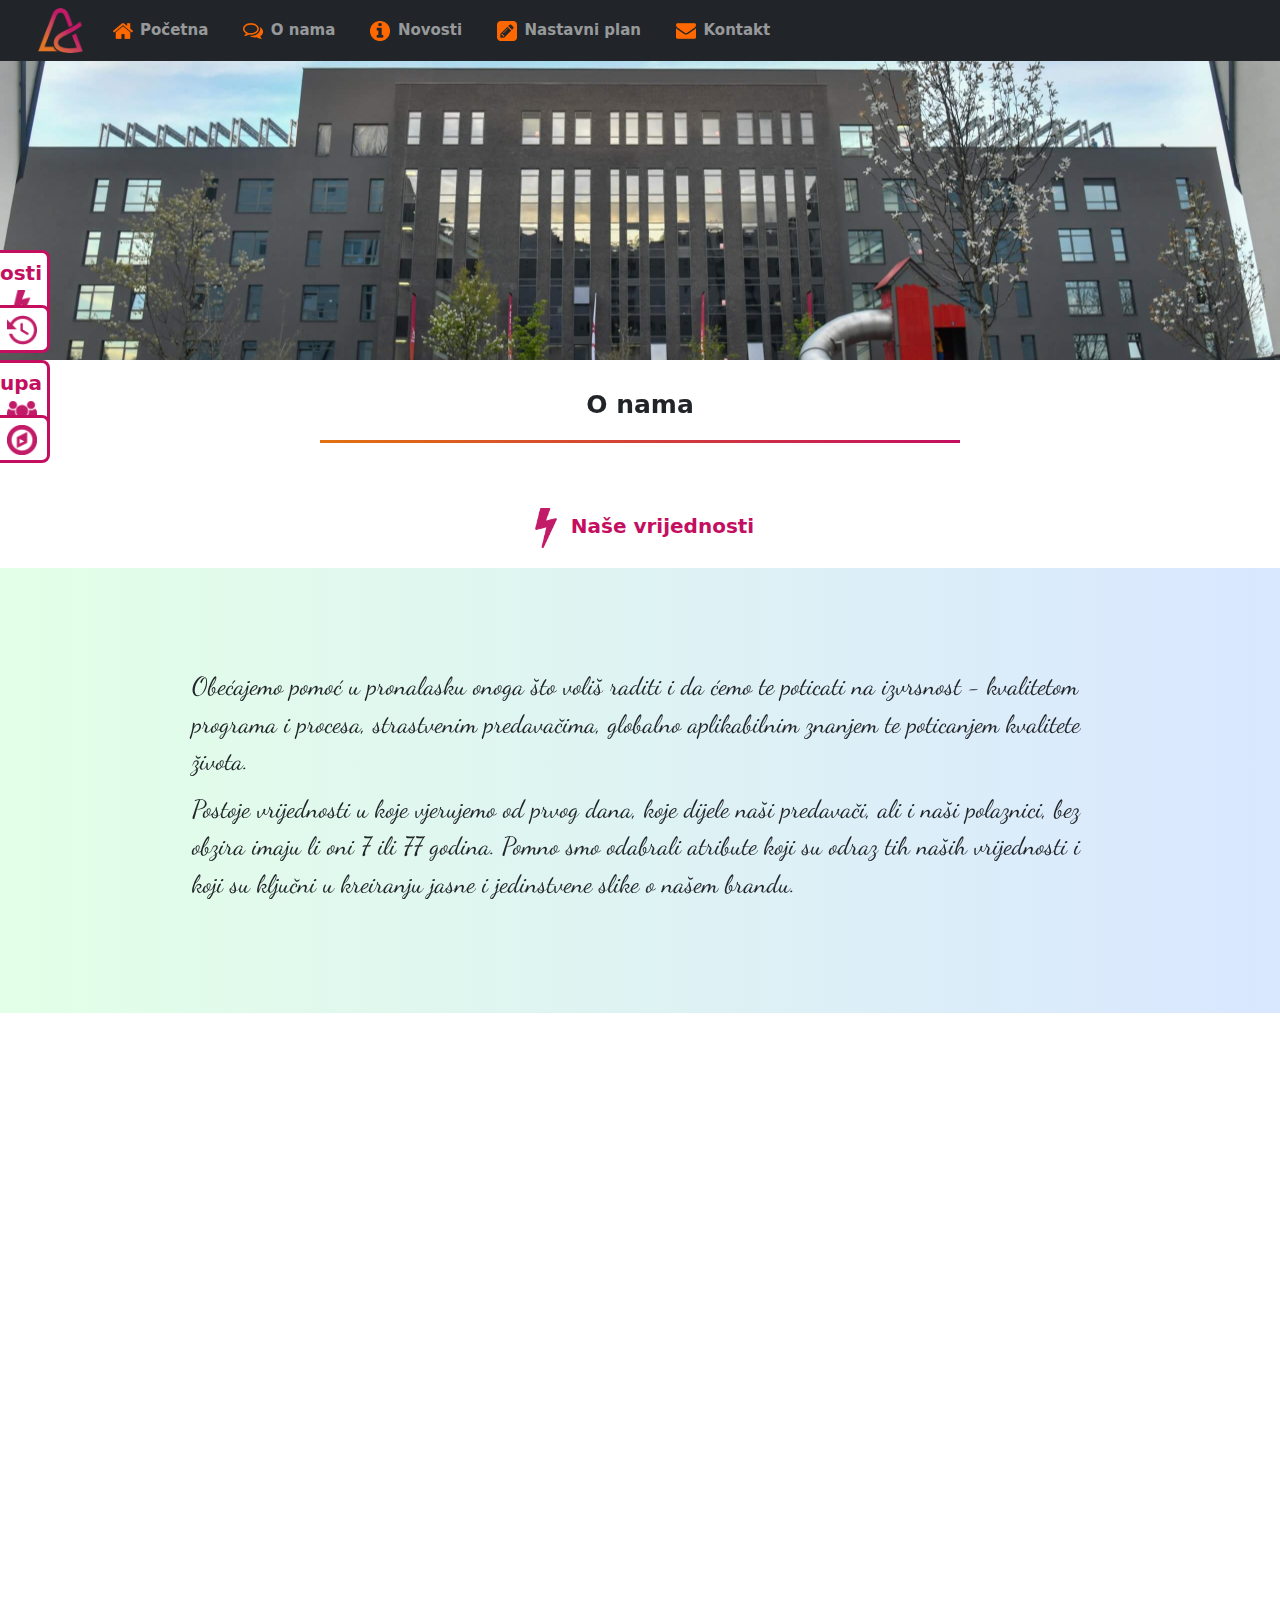
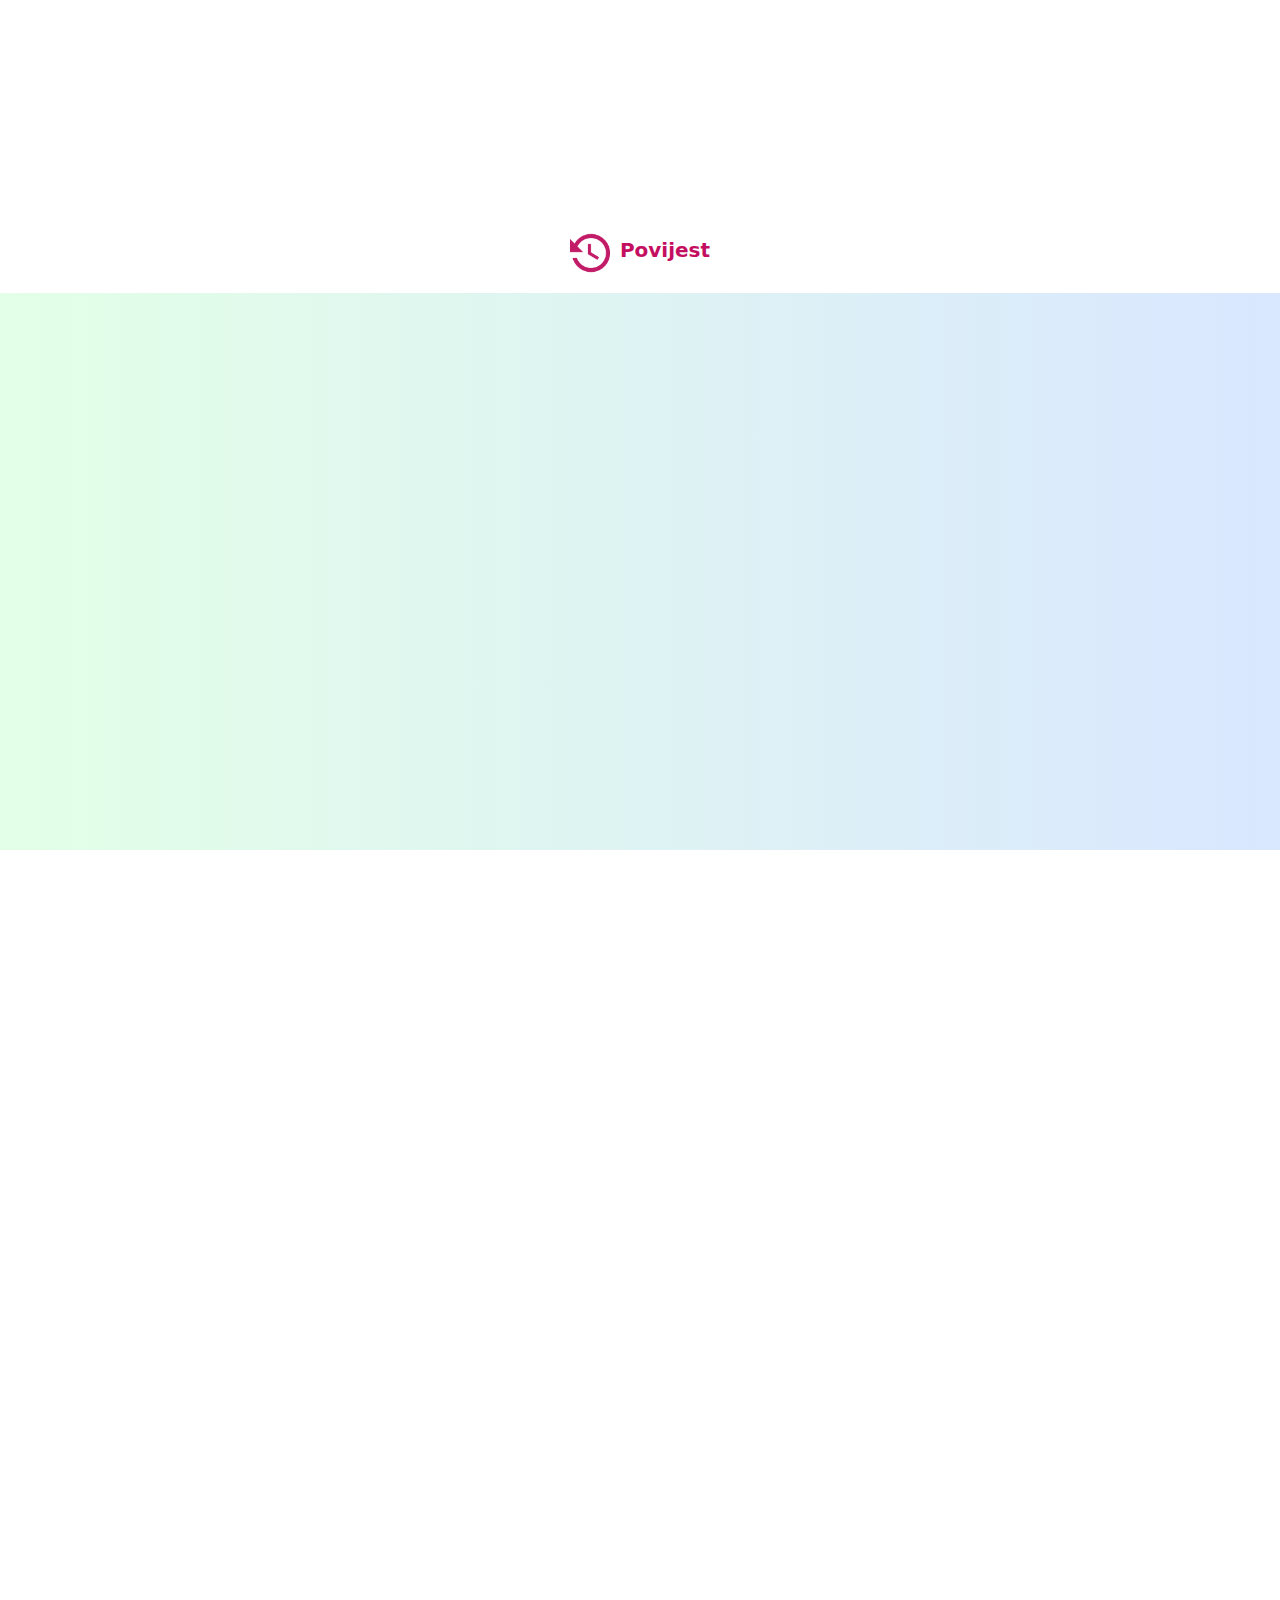
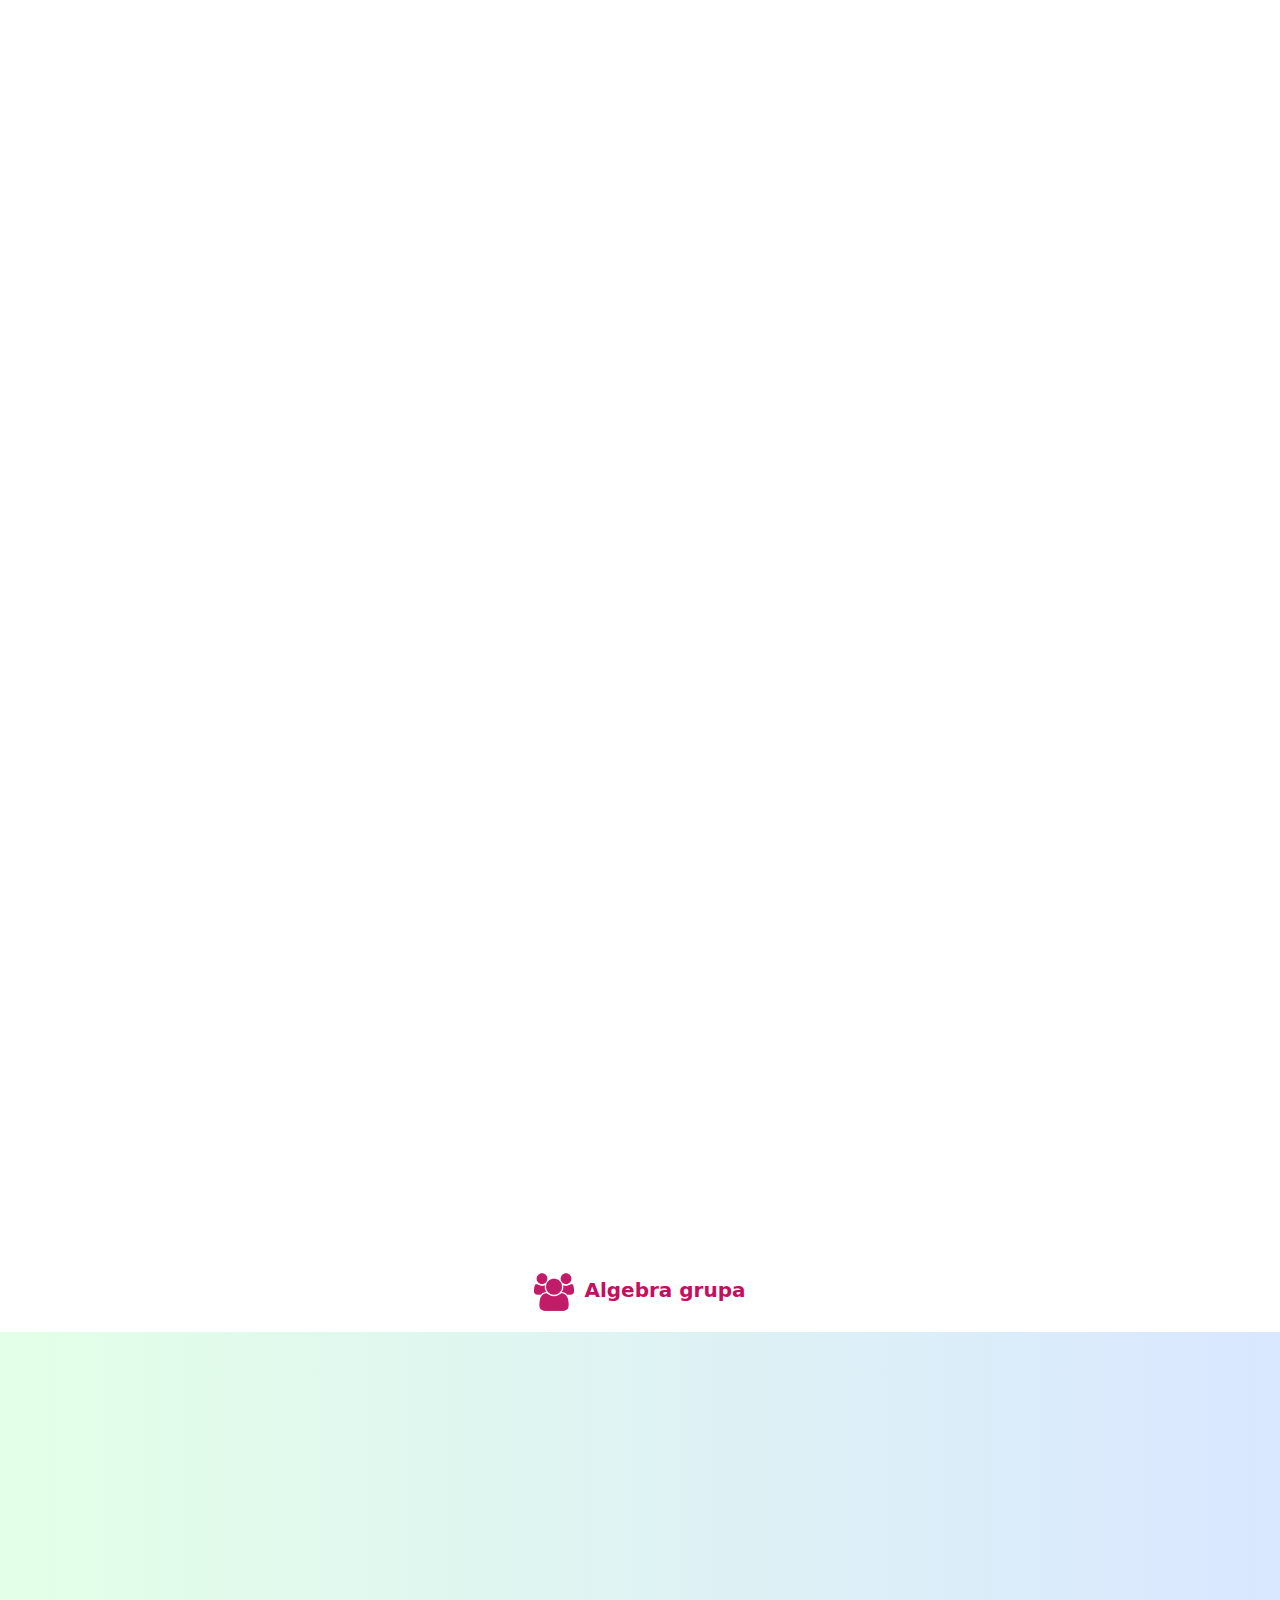
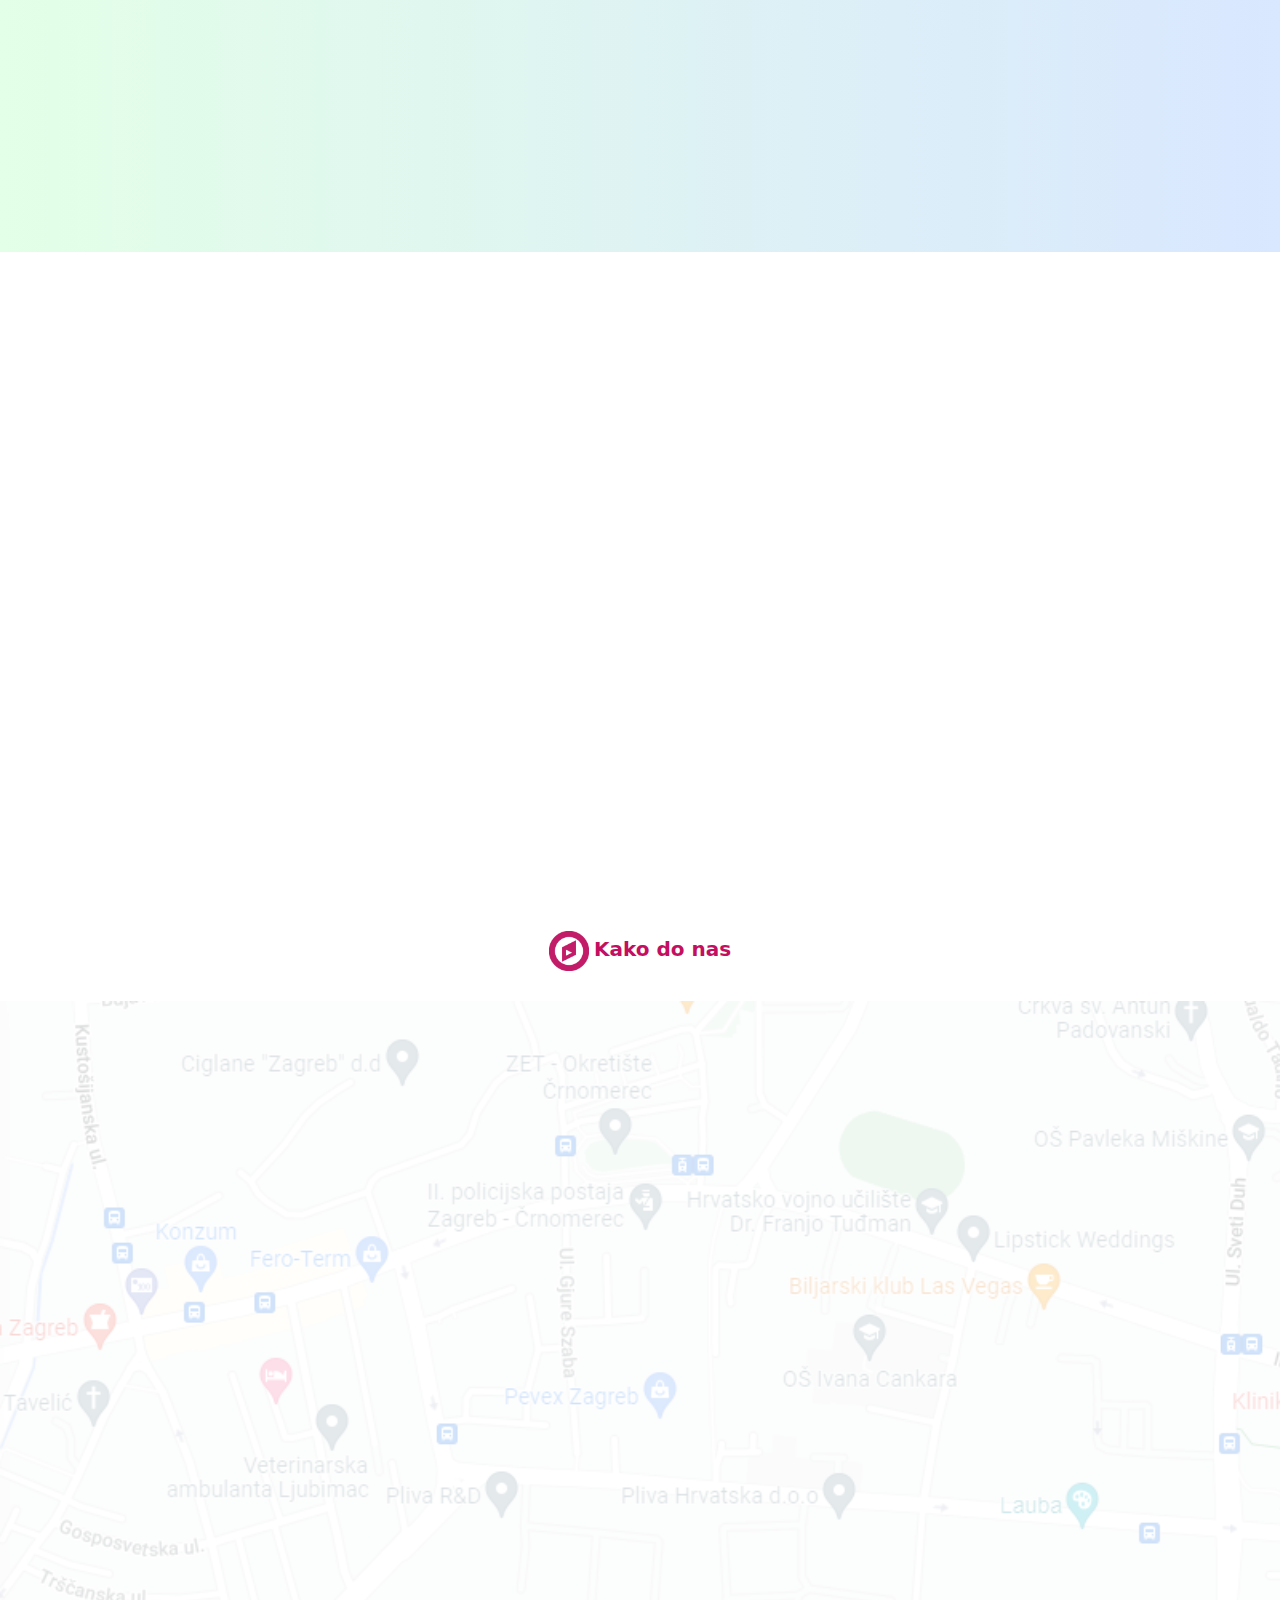
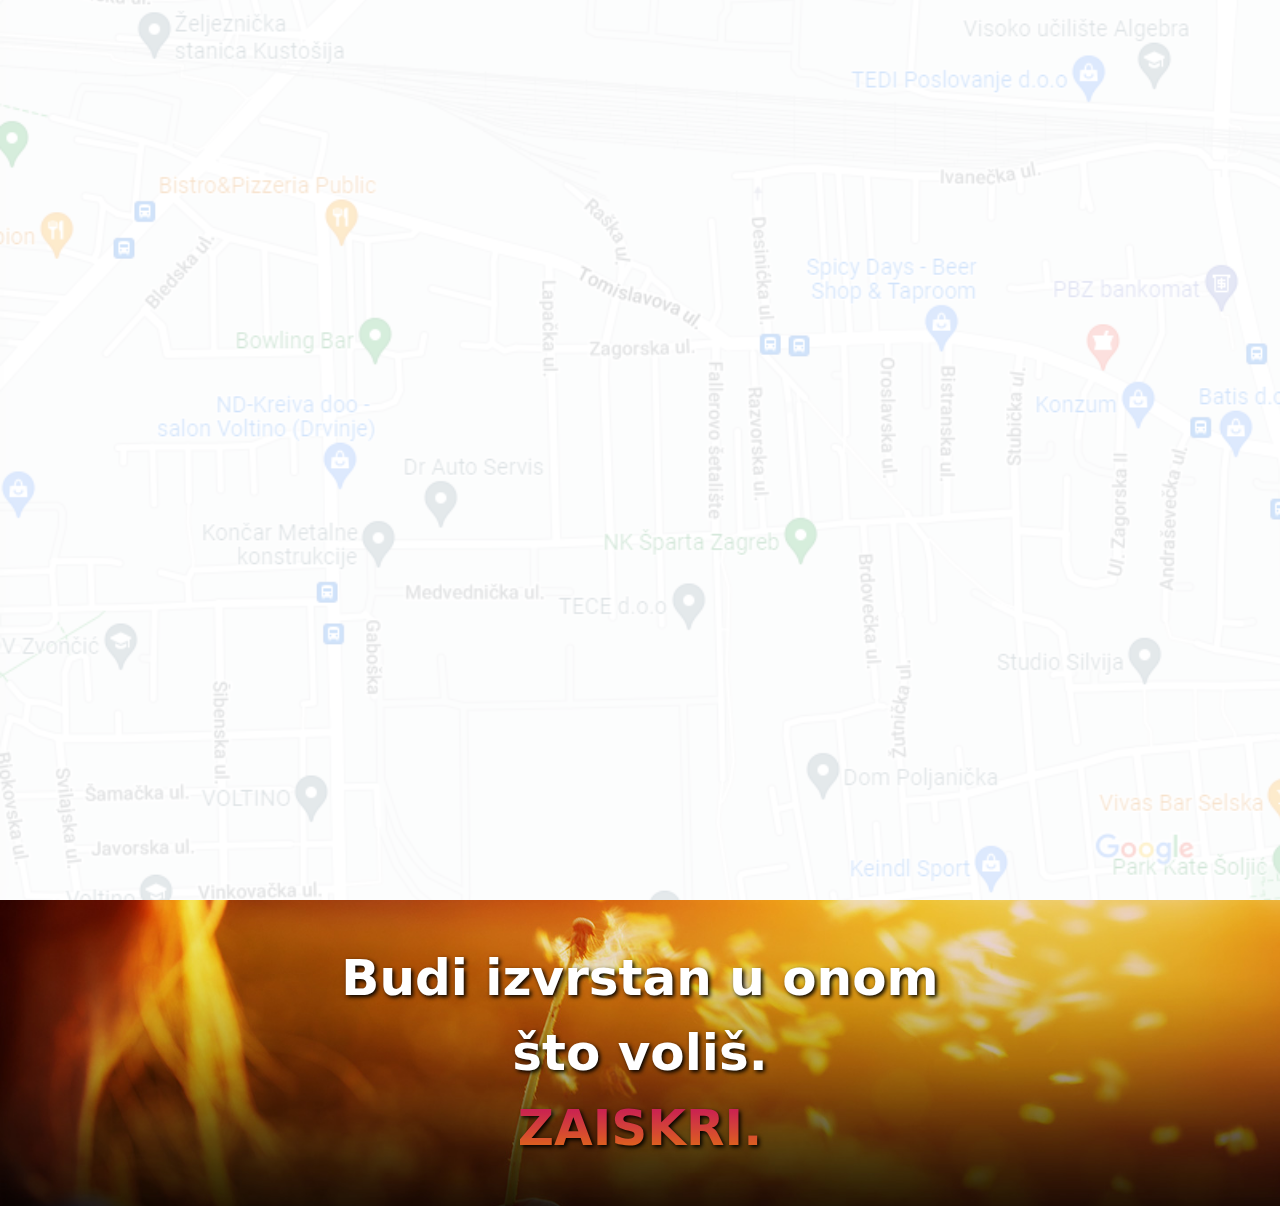
==== commit c6fa3d01: "minor size fixes" ====
--- a/about.html
+++ b/about.html
@@ -60,7 +60,7 @@
         </section>
         <section class="container px-sm-5">
             <div class="row medialap-border-grid gap-5">
-                <div data-aos="flip-left" class="col-sm custom-box-shadow p-sm-5">
+                <div data-aos="flip-left" class="col-sm custom-box-shadow p-5">
                     <h3>SPECIJALIZIRANO I KVALITETNO</h3>
                     <hr>
                     <p class="fs-3">
@@ -77,7 +77,7 @@
                         programa.
                     </p>
                 </div>
-                <div data-aos="flip-down" class="col-sm custom-box-shadow p-sm-5">
+                <div data-aos="flip-down" class="col-sm custom-box-shadow p-5">
                     <h3>IZBALANSIRANO</h3>
                     <hr>
                     <p class="fs-3">
@@ -93,7 +93,7 @@
                         vremena koje odvajamo za sebe.
                     </p>
                 </div>
-                <div data-aos="flip-right" class="col-sm custom-box-shadow p-sm-5">
+                <div data-aos="flip-right" class="col-sm custom-box-shadow p-5">
                     <h3>IZVRSNO</h3>
                     <hr>
                     <p class="fs-3">
@@ -145,7 +145,7 @@
         </section>
         <section class="content custom-px-5">
             <div class="row medialap-border-grid gap-5 mx-sm-5">
-                <div data-aos="flip-left" class="col-sm custom-box-shadow p-sm-5">
+                <div data-aos="flip-left" class="col-sm custom-box-shadow p-5">
                     <h3><span class="custom-color-span">1998.</span> - OSNOVAN ALGEBRA D.O.O. - PODUZEĆE ZA OBRAZOVANJE ODRASLIH</h3>
                     <hr>
                     <p class="fs-3">
@@ -160,7 +160,7 @@
                         tehnologija (IT).
                     </p>
                 </div>
-                <div data-aos="flip-down" class="col-sm custom-box-shadow p-sm-5">
+                <div data-aos="flip-down" class="col-sm custom-box-shadow p-5">
                     <h3><span class="custom-color-span">2000.</span> - MICROSOFT AUTHORIZIED TRAINING CENTER (ATC)</h3>
                     <hr>
                     <p class="fs-3">
@@ -177,7 +177,7 @@
                         epitet.
                     </p>
                 </div>
-                <div data-aos="flip-right" class="col-sm custom-box-shadow p-sm-5">
+                <div data-aos="flip-right" class="col-sm custom-box-shadow p-5">
                     <h3><span class="custom-color-span">2001.</span> - ADOBE, MACROMEDIA I AUTODESK TRAINING CENTER</h3>
                     <hr>
                     <p class="fs-3">
@@ -191,8 +191,8 @@
                     </p>
                 </div>
             </div>
-            <div class="row medialap-border-grid gap-5 m-sm-5">
-                <div data-aos="flip-left" class="col-sm custom-box-shadow p-sm-5">
+            <div class="row medialap-border-grid gap-5 m-sm-5 my-5">
+                <div data-aos="flip-left" class="col-sm custom-box-shadow p-5">
                     <h3><span class="custom-color-span">2002.</span> - OSNOVANO UČILIŠTE ALGEBRA</h3>
                     <hr>
                     <p class="fs-3">
@@ -206,7 +206,7 @@
                         alate narastao je u toj godini na 30%–35%.
                     </p>
                 </div>
-                <div data-aos="flip-down" class="col-sm custom-box-shadow p-sm-5">
+                <div data-aos="flip-down" class="col-sm custom-box-shadow p-5">
                     <h3><span class="custom-color-span">2003.</span> - UČILIŠTE ALGEBRA POSTALO VODEĆI PONUĐAČ OBRAZOVANJA U IT-U</h3>
                     <hr>
                     <p class="fs-3">
@@ -221,7 +221,7 @@
                         odraslih držimo još i danas.
                     </p>
                 </div>
-                <div data-aos="flip-right" class="col-sm custom-box-shadow p-sm-5">
+                <div data-aos="flip-right" class="col-sm custom-box-shadow p-5">
                     <h3><span class="custom-color-span">2007</span> - VISOKO UČILIŠTE ALGEBRA DOBIVA AKREDITACIJU</h3>
                     <hr>
                     <p class="fs-3">
@@ -241,7 +241,7 @@
                 </div>
             </div>
             <div class="row medialap-border-grid gap-5 mx-sm-5">
-                <div data-aos="flip-left" class="col-sm custom-box-shadow p-sm-5">
+                <div data-aos="flip-left" class="col-sm custom-box-shadow p-5">
                     <h3><span class="custom-color-span">2013.</span> - IZVRSNI REZULTATI U EUROPSKIM PROJETKIMA, KVALITETA I DALJE U FOKUSU</h3>
                     <hr>
                     <p class="fs-3">
@@ -257,7 +257,7 @@
                         logotip i vizualni identitet.
                     </p>
                 </div>
-                <div data-aos="flip-down" class="col-sm custom-box-shadow p-sm-5">
+                <div data-aos="flip-down" class="col-sm custom-box-shadow p-5">
                     <h3><span class="custom-color-span">2015.</span> - STUDIJ DIGITALNOG MARKETINGA - PONOVNO POMIČEMO GRANICE</h3>
                     <hr>
                     <p class="fs-3">
@@ -274,7 +274,7 @@
                         godine i pomogli nam da rastemo.
                     </p>
                 </div>
-                <div data-aos="flip-right" class="col-sm custom-box-shadow p-sm-5">
+                <div data-aos="flip-right" class="col-sm custom-box-shadow p-5">
                     <h3><span class="custom-color-span">2016.</span> - POKREĆEMO MBA E-LEADERSHIP STUDIJ - DOING BUSINESS IN DIGITAL ECONOMY</h3>
                     <hr>
                     <p class="fs-3">
@@ -322,45 +322,45 @@
             </div>
         </section>
         <section class="content custom-px-5">
-            <div class="row medialap-border-grid gap-5 m-sm-5">
-                <div data-aos="flip-up" class="col-sm p-sm-5">
+            <div class="row medialap-border-grid gap-5 m-sm-5 mb-5">
+                <div data-aos="flip-up" class="col-sm p-5 mb-5">
                     <h3>EC-COUNCIL ACCREDITED TRAINING CENTER - KREDITIRANI TRENING CENTAR</h3>
                     <hr>
                     <img src="./img/about/EC-Council.png" class="img-fluid mx-auto d-block w-25" alt="EC-Council">
                 </div>
-                <div data-aos="flip-up" class="col-sm p-sm-5">
+                <div data-aos="flip-up" class="col-sm p-5 mb-5">
                     <h3>CISCO NETWORKING ACADEMY, CISCO AKADEMIJA MREŽNIH TEHNOLOGIJA</h3>
                     <hr>
                     <img src="./img/about/1024px-Cisco_academy.png" class="img-fluid mx-auto d-block w-25" alt="Cisco-academy">
                 </div>
-                <div data-aos="flip-up" class="col-sm p-sm-5">
+                <div data-aos="flip-up" class="col-sm p-5 mb-5">
                     <h3>VUE ISPITNI CENTAR ZA TESTIRANJE KANDIDATA</h3>
                     <hr>
                     <img src="./img/about/VUElogo.jpg" class="img-fluid mx-auto d-block w-25" alt="VUE">
                 </div>
-                <div data-aos="flip-up" class="col-sm p-sm-5">
+                <div data-aos="flip-up" class="col-sm p-5 mb-5">
                     <h3>AUTODESK TRENING CENTAR ZA AUTOCAD, INVENTOR I 3D STUDIO ALATE</h3>
                     <hr>
                     <img src="./img/about/autodesk.png" class="img-fluid mx-auto d-block" alt="Autodesk">
                 </div>
             </div>
             <div class="row medialap-border-grid gap-5 mx-sm-5">
-                <div data-aos="flip-up" class="col-sm p-sm-5">
+                <div data-aos="flip-up" class="col-sm p-5 mb-5">
                     <h3>ADOBE AUTORIZIRANI TRENING PARTNER ZA GRAFIČKE I WEB APLIKACIJE</h3>
                     <hr>
                     <img src="./img/about/auth_training_cntr.gif" class="img-fluid mx-auto d-block" alt="Adobe">
                 </div>
-                <div data-aos="flip-up" class="col-sm p-sm-5">
+                <div data-aos="flip-up" class="col-sm p-5 mb-5">
                     <h3>MICROSOFT GOLD CERTIFIED PARTNER FOR LEARNING SOLUTIONS</h3>
                     <hr>
                     <img src="./img/about/ms_novo.png" class="img-fluid mx-auto d-block w-75" alt="Microsoft">
                 </div>
-                <div data-aos="flip-up" class="col-sm p-sm-5">
+                <div data-aos="flip-up" class="col-sm p-5 mb-5">
                     <h3>RED HAT AKADEMIJA - PODRŽAVA NASTAVU I CERTIFIKACIJSKE ISPITE</h3>
                     <hr>
                     <img src="./img/about/redhatLogo.png" class="img-fluid mx-auto d-block" alt="redhat">
                 </div>
-                <div data-aos="flip-up" class="col-sm p-sm-5">
+                <div data-aos="flip-up" class="col-sm p-5 mb-5">
                     <h3>ORACLE APPROVED EDUCATION CENTER - PROVEDBA SLUŽBENE ORACLE EDUKACIJE</h3>
                     <hr>
                     <img src="./img/about/oracleLogo.png" class="img-fluid mx-auto d-block" alt="Oracle">
@@ -373,7 +373,7 @@
         </div>
         <section class="content custom-background-image">
             <div class="row medialap-border-grid gap-5 m-sm-5">
-                <div data-aos="fade-up" class="col-sm custom-box-shadow p-sm-5">
+                <div data-aos="fade-up" class="col-sm custom-box-shadow p-5">
                     <div class="d-flex align-items-center">
                         <img src="./img/about/lokacija.png" class="custom-icon-size-section" alt="lokacija">
                         <h3 class="fw-bold ms-3">Lokacija</h3>
@@ -401,7 +401,7 @@
                         udaljenosti od zagrebačke zračne luke.
                     </p>
                 </div>
-                <div data-aos="fade-up" class="col-sm custom-box-shadow p-sm-5">
+                <div data-aos="fade-up" class="col-sm custom-box-shadow p-5">
                     <div class="d-flex align-items-center">
                         <img src="./img/about/javni-prijevoz.png" class="custom-icon-size-section" alt="javni-prijevoz">
                         <h3 class="fw-bold ms-3">Javni prijevoz</h3>
@@ -437,7 +437,7 @@
                     </p>
                 </div>
             </div>
-            <div data-aos="fade-up" class="d-flex justify-content-center mb-5">
+            <div data-aos="fade-up" class="d-flex justify-content-center my-5">
                 <iframe class="custom-iframe-size"
                     src="https://www.google.com/maps/embed?pb=!1m18!1m12!1m3!1d2781.05001098868!2d15.93754937772464!3d45.810256800000005!2m3!1f0!2f0!3f0!3m2!1i1024!2i768!4f13.1!3m3!1m2!1s0x4765d6d74e265877%3A0x1a4f4eae9fc461c5!2sAlgebra%20University%20College!5e0!3m2!1sen!2shr!4v1656959573426!5m2!1sen!2shr"
                     allowfullscreen="0"
--- a/css/style.css
+++ b/css/style.css
@@ -10,6 +10,7 @@
     height: 100%;
     font-size: 62.5%;
     font-family: 'Segoe UI', Tahoma, Geneva, Verdana, sans-serif;
+    overflow-x: clip;
 }
 
 body{
@@ -272,6 +273,7 @@
 }
 
 .video-container video{
+    position: fixed;
     width:100%;
     height:100vh;
     object-fit: cover;
